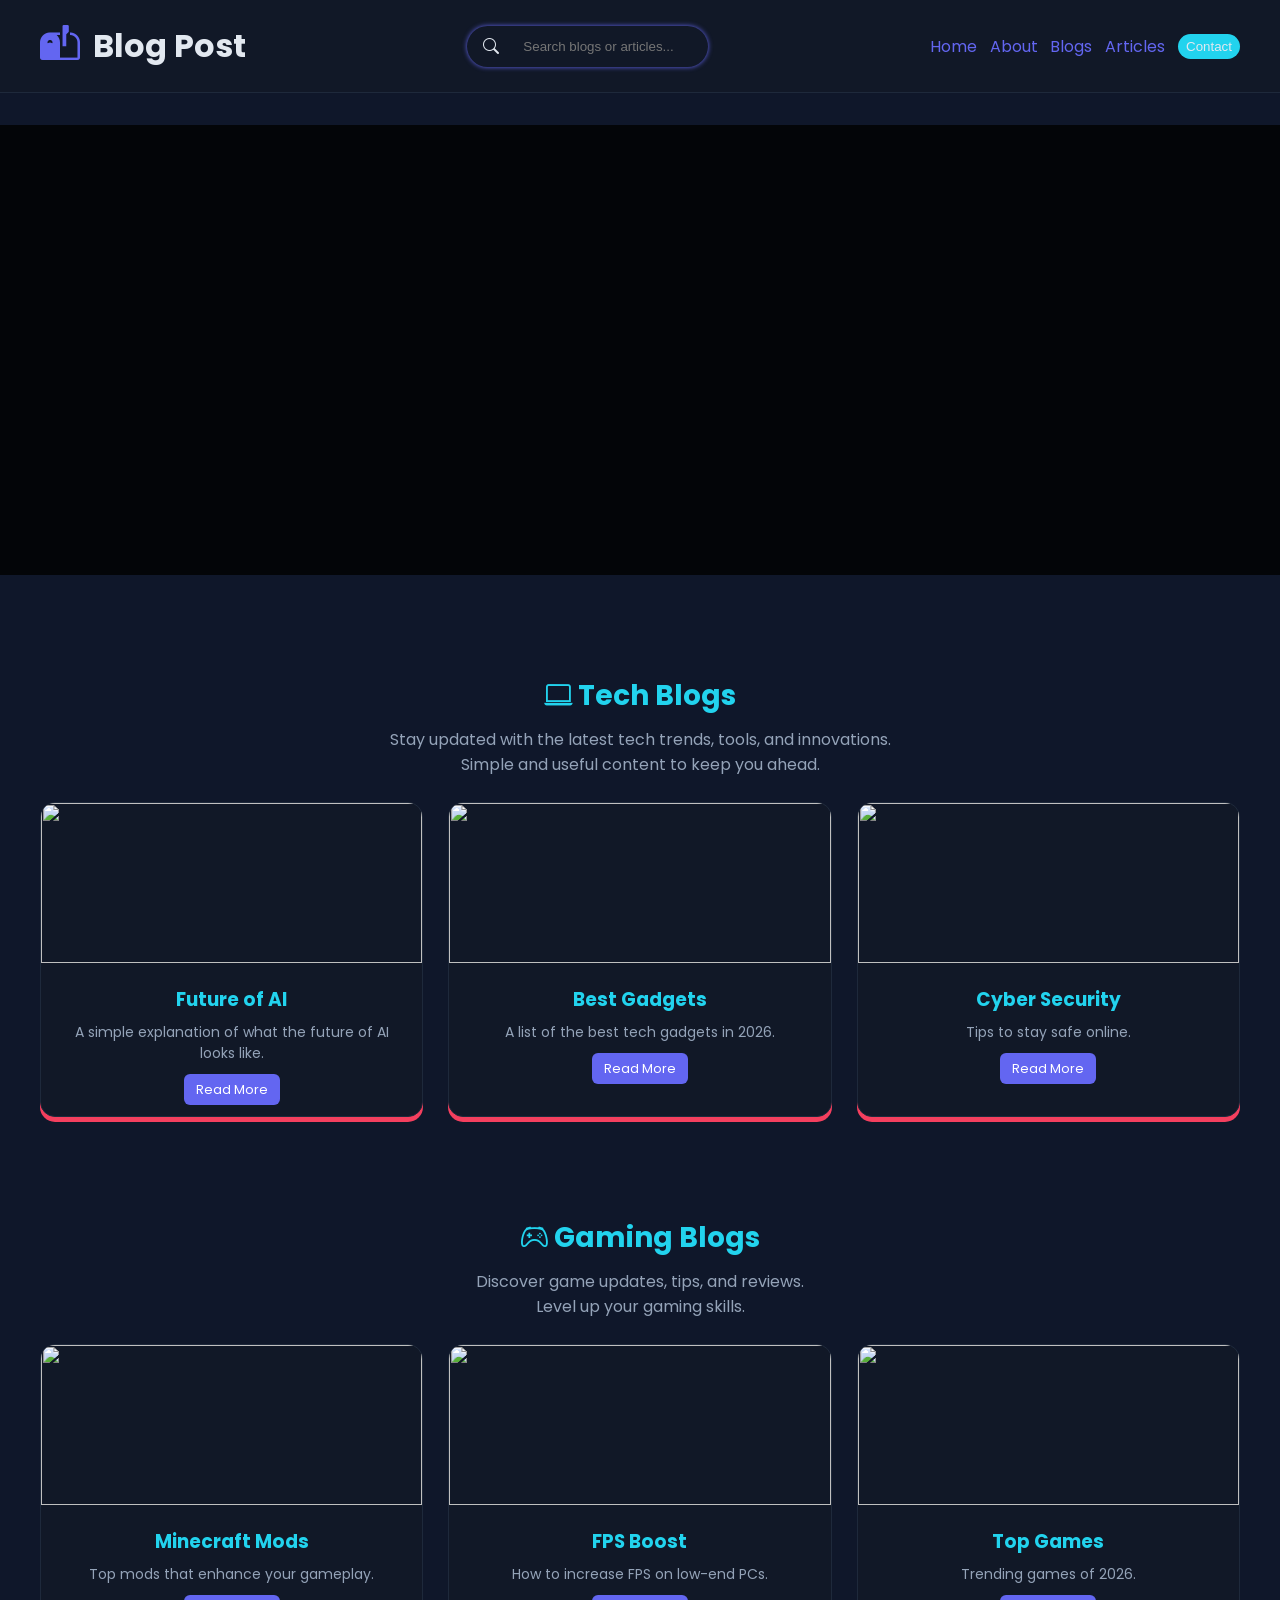
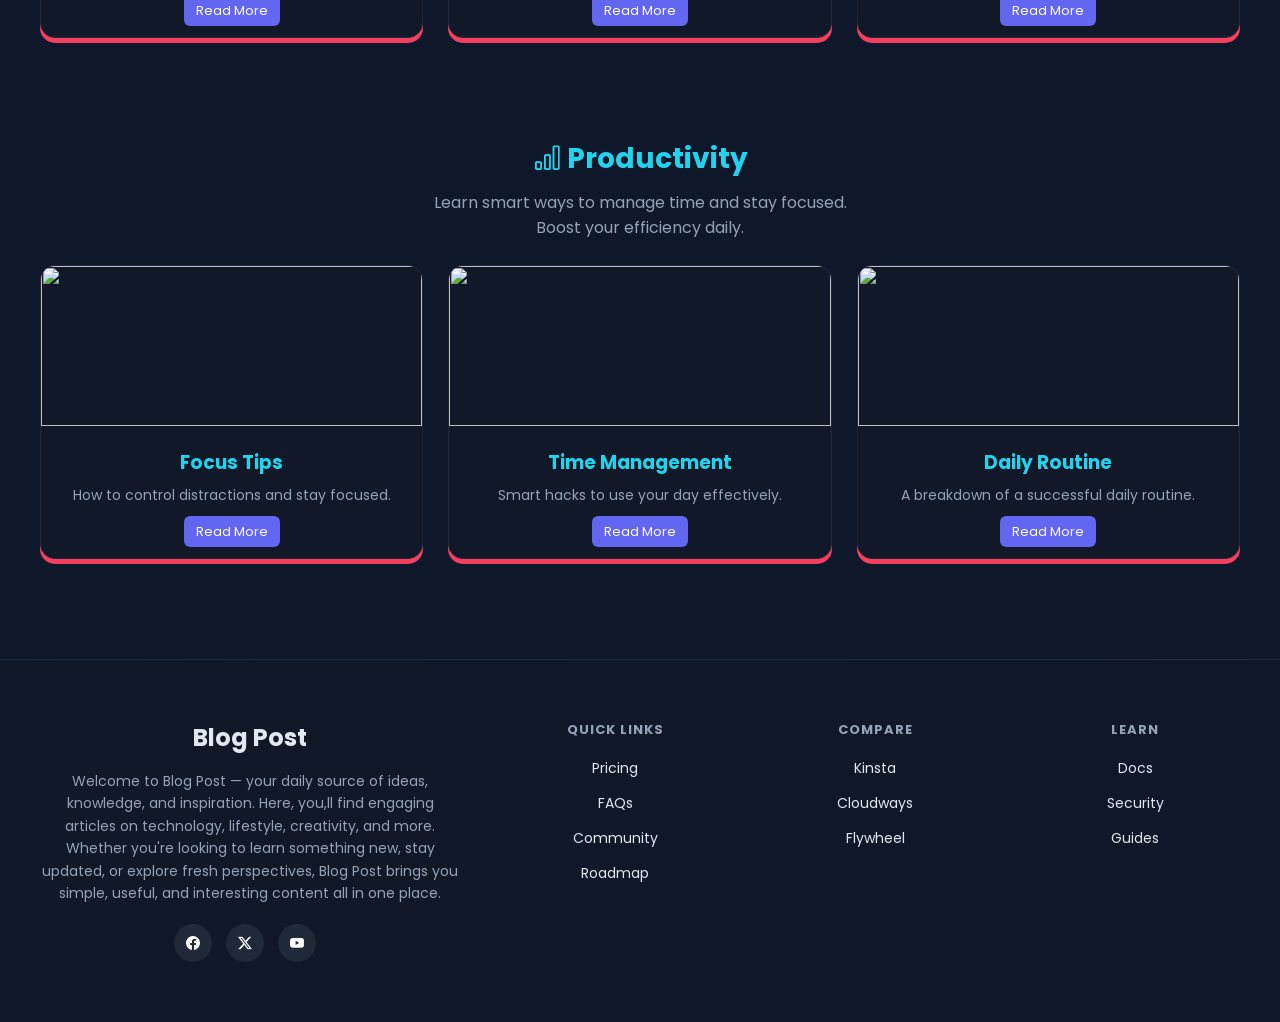
==== index.html @ 5d46d774 "new" ====
<!doctype html>
<html lang="en">
  <head>
    <meta charset="UTF-8" />
    <meta name="viewport" content="width=device-width, initial-scale=1.0" />
    <title>Blog Post</title>
    <link rel="stylesheet" href="./style.css" />
    <link
      rel="stylesheet"
      href="https://cdn.jsdelivr.net/npm/bootstrap-icons@1.13.1/font/bootstrap-icons.min.css"
    />
  </head>
  <body>
    <div id="loaderScreen">
      <div class="loader">
        <div class="line"></div>
        <div class="line"></div>
        <div class="line"></div>
      </div>
    </div>
    <div id="website-cont">
      <header>
        <div class="container">
          <div class="logo-cont">
            <i class="bi bi-mailbox2-flag"></i>
            <h1>Blog Post</h1>
          </div>
          <div class="search-cont">
            <i class="bi bi-search"></i>
            <input type="search" placeholder="Search blogs or articles..." />
          </div>
          <nav>
            <div class="menu">
              <a href="/">Home</a>
              <a href="./about.html">About</a>
              <a href="./blogs.html">Blogs</a>
              <a href="./articles.html">Articles</a>
              <button>Contact</button>
            </div>
          </nav>
        </div>
      </header>

      <main>
        <section>
          <div class="sec1hero"></div>
        </section>
        <section class="section">
          <div class="fix-container">
            <h2><i class="bi bi-laptop"></i> Tech Blogs</h2>
            <p>
              Stay updated with the latest tech trends, tools, and
              innovations.<br />Simple and useful content to keep you ahead.
            </p>

            <div class="cards">
              <div class="card">
                <img
                  src="https://encrypted-tbn0.gstatic.com/images?q=tbn:ANd9GcSE6tTkVDiZ5vSPyWxpnlzuYsgBKJhkMtqtZg&s"
                />
                <div class="card-content">
                  <h3>Future of AI</h3>
                  <p>
                    A simple explanation of what the future of AI looks like.
                  </p>
                  <a href="#" class="button">Read More</a>
                </div>
              </div>

              <div class="card">
                <img
                  src="https://fastly.picsum.photos/id/48/5000/3333.jpg?hmac=y3_1VDNbhii0vM_FN6wxMlvK27vFefflbUSH06z98so"
                />
                <div class="card-content">
                  <h3>Best Gadgets</h3>
                  <p>A list of the best tech gadgets in 2026.</p>
                  <a href="#" class="button">Read More</a>
                </div>
              </div>

              <div class="card">
                <img
                  src="https://blog.lipsumhub.com/wp-content/uploads/2025/03/lorem-ipsum-generator-for-cybersecurity-firms-lipsumhub.jpg"
                />
                <div class="card-content">
                  <h3>Cyber Security</h3>
                  <p>Tips to stay safe online.</p>
                  <a href="#" class="button">Read More</a>
                </div>
              </div>
            </div>
          </div>
        </section>

        <section class="section">
          <div class="fix-container">
            <h2><i class="bi bi-controller"></i> Gaming Blogs</h2>
            <p>
              Discover game updates, tips, and reviews.<br />Level up your
              gaming skills.
            </p>

            <div class="cards">
              <div class="card">
                <img
                  src="https://www.popsci.com/wp-content/uploads/2023/05/20/How-to-Install-Minecraft-Mods.jpg?quality=85"
                />
                <div class="card-content">
                  <h3>Minecraft Mods</h3>
                  <p>Top mods that enhance your gameplay.</p>
                  <a href="#" class="button">Read More</a>
                </div>
              </div>

              <div class="card">
                <img
                  src="https://i.ytimg.com/vi/XooBa59R2IU/hq720.jpg?sqp=-oaymwEhCK4FEIIDSFryq4qpAxMIARUAAAAAGAElAADIQj0AgKJD&rs=AOn4CLDEwv_z6AFcuEyyPPh0tdh-IuvSPA"
                />
                <div class="card-content">
                  <h3>FPS Boost</h3>
                  <p>How to increase FPS on low-end PCs.</p>
                  <a href="#" class="button">Read More</a>
                </div>
              </div>

              <div class="card">
                <img
                  src="https://encrypted-tbn0.gstatic.com/images?q=tbn:ANd9GcSrGosdt5DDXPxzUTLJ0FScETz17SMatEdwYg&s"
                />
                <div class="card-content">
                  <h3>Top Games</h3>
                  <p>Trending games of 2026.</p>
                  <a href="#" class="button">Read More</a>
                </div>
              </div>
            </div>
          </div>
        </section>

        <section class="section" id="productivity">
          <div class="fix-container">
            <h2><i class="bi bi-bar-chart"></i> Productivity</h2>
            <p>
              Learn smart ways to manage time and stay focused.<br />Boost your
              efficiency daily.
            </p>

            <div class="cards">
              <div class="card">
                <img
                  src="https://www.meritstore.in/wp-content/uploads/2017/12/The-importance-of-focus-for-Academiuc-Success.png"
                />
                <div class="card-content">
                  <h3>Focus Tips</h3>
                  <p>How to control distractions and stay focused.</p>
                  <a href="#" class="button">Read More</a>
                </div>
              </div>

              <div class="card">
                <img
                  src="https://cdn.pixabay.com/photo/2018/02/16/02/03/pocket-watch-3156771_640.jpg"
                />
                <div class="card-content">
                  <h3>Time Management</h3>
                  <p>Smart hacks to use your day effectively.</p>
                  <a href="#" class="button">Read More</a>
                </div>
              </div>

              <div class="card">
                <img
                  src="https://www.shutterstock.com/image-photo/daily-routine-concept-alarm-clock-600nw-2663236435.jpg"
                />
                <div class="card-content">
                  <h3>Daily Routine</h3>
                  <p>A breakdown of a successful daily routine.</p>
                  <a href="#" class="button">Read More</a>
                </div>
              </div>
            </div>
          </div>
        </section>
      </main>

      <footer class="footer">
        <div class="footer-container">
          <div class="footer-content">
            <h2>Blog Post</h2>
            <p>
              Welcome to Blog Post — your daily source of ideas, knowledge, and
              inspiration. Here, you,ll find engaging articles on technology,
              lifestyle, creativity, and more. Whether you're looking to learn
              something new, stay updated, or explore fresh perspectives, Blog
              Post brings you simple, useful, and interesting content all in one
              place.
            </p>
            <div class="socials">
              <a href="#"><i class="bi bi-facebook"></i></a> <a href="#"><i class="bi bi-twitter-x"></i></a> <a href="#"><i class="bi bi-youtube"></i></a>
            </div>
          </div>
          <div class="footer-content">
            <h3>QUICK LINKS</h3>
            <ul>
              <li><a href="#">Pricing</a></li>
              <li><a href="#">FAQs</a></li>
              <li><a href="#">Community</a></li>
              <li><a href="#">Roadmap</a></li>
            </ul>
          </div>
          <div class="footer-content">
            <h3>COMPARE</h3>
            <ul>
              <li><a href="#">Kinsta</a></li>
              <li><a href="#">Cloudways</a></li>
              <li><a href="#">Flywheel</a></li>
            </ul>
          </div>
          <div class="footer-content">
            <h3>LEARN</h3>
            <ul>
              <li><a href="#">Docs</a></li>
              <li><a href="#">Security</a></li>
              <li><a href="#">Guides</a></li>
            </ul>
          </div>
        </div>
      </footer>
    </div>
  </body>
</html>
---- style.css ----
/* ----Font----- */
@import url("https://fonts.googleapis.com/css2?family=Poppins:ital,wght@0,100;0,200;0,300;0,400;0,500;0,600;0,700;0,800;0,900;1,100;1,200;1,300;1,400;1,500;1,600;1,700;1,800;1,900&display=swap");

/* -------Universal Reset */
:root {
  --bg-color: #0f172a;
  --text-color: #e2e8f0;
  --primary-color: #6366f1;
  --secondary-color: #22d3ee;
  --accent-color: #f43f5e;
  --border-color: #1e293b;
  --card-bg: #111827;
}

* {
  margin: 0;
  padding: 0;
  box-sizing: border-box;
}

/* LOADER SCREEN */
#loaderScreen {
  position: fixed;
  inset: 0;
  background: #020617;
  display: flex;
  justify-content: center;
  align-items: center;
  z-index: 9999;
  animation: hideLoader 2.5s forwards;
}

/* Fade out animation */
@keyframes hideLoader {
  0% {
    opacity: 1;
  }
  80% {
    opacity: 1;
  }
  100% {
    opacity: 0;
    display: none;
  }
}

.loader {
  position: relative;
  width: 120px;
  height: 120px;
}

.line {
  position: absolute;
  width: 100%;
  height: 100%;
  border-radius: 50%;
  border-top: 3px solid transparent;
  border-right: 3px solid #00e5ff;
  border-left: 3px solid #1e3a8a;
  border-bottom: 3px solid transparent;
}

.line:nth-child(1) {
  animation: spin 1s linear infinite;
}
.line:nth-child(2) {
  width: 90px;
  height: 90px;
  top: 15px;
  left: 15px;
  animation: spinReverse 1.3s linear infinite;
}
.line:nth-child(3) {
  width: 60px;
  height: 60px;
  top: 30px;
  left: 30px;
  animation: spin 0.8s linear infinite;
}

@keyframes spin {
  from {
    transform: rotate(0deg);
  }
  to {
    transform: rotate(360deg);
  }
}
@keyframes spinReverse {
  from {
    transform: rotate(360deg);
  }
  to {
    transform: rotate(0deg);
  }
}

/* Web container pe lagega*/
#website-cont {
  opacity: 0;
  animation: showContent 2.5s forwards;
  animation-delay: 2s;
  text-align: center;
}

@keyframes showContent {
  to {
    opacity: 1;
  }
}

body {
  background-color: var(--bg-color);
  color: var(--text-color);
  font-family: "Poppins", sans-serif;
}

header {
  background-color: var(--card-bg);
  border-bottom: 1px solid var(--border-color);
  padding: 1rem;
  margin: 0 0 2rem 0;
  position: sticky;
  top: 0;
  z-index: 1000;
}

.container {
  display: flex;
  justify-content: space-between;
  align-items: center;
  max-width: 1200px;
  margin: auto;
}

.logo-cont {
  display: flex;
  align-items: center;
  gap: 0.8rem;
}

.logo-cont i {
  font-size: 2.5rem;
  color: var(--primary-color);
}

/* ab search bar teri baari */
.search-cont {
  box-shadow: 0px 0px 5px var(--primary-color);
  transition: 0.4s ease;
  padding: 0.5rem 1rem;
  border-radius: 3rem;
  display: flex;
  gap: 1.5rem;
}
.search-cont:hover {
  box-shadow: 0px 0px 10px var(--secondary-color);
}
.search-cont input {
  background-color: transparent;
  border: none;
  outline: none;
  color: var(--text-color);
}

/* ab menu ki baari */

.menu {
  display: flex;
  gap: 0.8rem;
}

.menu > a {
  color: var(--primary-color);
  text-decoration: none;
  position: relative;
  transition: 0.4s ease;
}

.menu a:hover {
  color: var(--secondary-color);
}

.menu > a::after {
  content: "";
  position: absolute;
  height: 1px;
  width: 0;
  left: 0;
  bottom: 0;
  background-color: var(--secondary-color);
  transition: 0.4s ease;
}

.menu a:hover::after {
  width: 100%;
}

/* ab button teri baari   */

.menu button {
  background-color: var(--secondary-color);
  color: var(--text-color);
  border: none;
  padding: 0.3rem 0.5rem;
  border-radius: 0.8rem;
  cursor: pointer;
  position: relative;
  z-index: 0;
  overflow: hidden;
}
.menu button::after {
  content: "";
  position: absolute;
  bottom: -50px;
  left: 7px;
  height: 3rem;
  width: 3rem;
  border-radius: 50%;
  background-color: var(--primary-color);
  transition: 0.6s ease;
  z-index: -1;
}

.menu button:hover::after {
  bottom: 0;
  scale: 1.5;
}

/* main content */

section {
  margin-bottom: 100px;
}

.fix-container {
  max-width: 1200px;
  margin: auto;
}

.sec1hero {
  background-image: url(https://img.freepik.com/free-photo/aerial-view-man-using-computer-laptop-wooden-table_53876-20657.jpg?t=st=1775135732~exp=1775139332~hmac=ec1c4f31c1728f0264b109e9383aa602da0d5a05322b565dc5c4bf10930332c1&w=2000);
  width: 100%;
  height: 50vh;
  background-size: cover;
  background-position: center;
  position: relative;
}

.sec1hero::after {
  content: "";
  background-color: black;
  opacity: 0.8;
  height: 100%;
  width: 100%;
  position: absolute;
  left: 0;
}

.section {
  padding: 0 2rem;
}

.section h2 {
  font-size: 28px;
  color: var(--secondary-color);
  margin-bottom: 10px;
}

.section p {
  color: #94a3b8;
  margin-bottom: 25px;
}

.cards {
  display: grid;
  grid-template-columns: repeat(3, 1fr);
  gap: 25px;
}

.card {
  background: var(--card-bg);
  border: 1px solid var(--border-color);
  border-radius: 15px;
  overflow: hidden;
  transition: 0.3s;
  box-shadow: 0 5px var(--accent-color);
}

.card:hover {
  transform: translateY(-10px);
  border-color: var(--primary-color);
  box-shadow: 0 0 20px rgba(99, 102, 241, 0.3);
}

.card img {
  width: 100%;
  height: 160px;
}

.card-content {
  padding: 15px;
}

.card h3 {
  color: var(--secondary-color);
  margin-bottom: 8px;
}

.card p {
  font-size: 14px;
  color: #94a3b8;
  margin-bottom: 12px;
}

.button {
  padding: 6px 12px;
  background: var(--primary-color);
  color: white;
  border-radius: 6px;
  text-decoration: none;
  font-size: 13px;
  transition: 0.3s;
}

.button:hover {
  background: var(--accent-color);
}

.footer {
  margin-top: 80px;
  padding: 60px 40px;
  background: linear-gradient(90deg, #111827, #0f172a);
  border-top: 1px solid var(--border-color);
}

.footer-container {
  max-width: 1200px;
  margin: auto;
  display: grid;
  grid-template-columns: 2fr 1fr 1fr 1fr;
  gap: 50px;
}

.footer-content h2 {
  margin-bottom: 15px;
}

.footer-content p {
  color: #94a3b8;
  font-size: 14px;
  line-height: 1.6;
  margin-bottom: 20px;
}

.footer-content h3 {
  font-size: 13px;
  letter-spacing: 1px;
  color: #94a3b8;
  margin-bottom: 15px;
}

.footer-content ul {
  list-style: none;
}

.footer-content ul li {
  margin-bottom: 10px;
}

.footer-content ul li a {
  text-decoration: none;
  color: var(--text-color);
  font-size: 14px;
  transition: 0.3s;
}

.footer-content ul li a:hover {
  color: var(--accent-color);
}

.socials a {
  display: inline-flex;
  justify-content: center;
  align-items: center;
  width: 38px;
  height: 38px;
  margin-right: 10px;
  border-radius: 50%;
  background: #1f2937;
  color: white;
  text-decoration: none;
  font-size: 14px;
  transition: 0.3s;
}

.socials a:hover {
  background: var(--accent-color);
  transform: translateY(-4px);
}
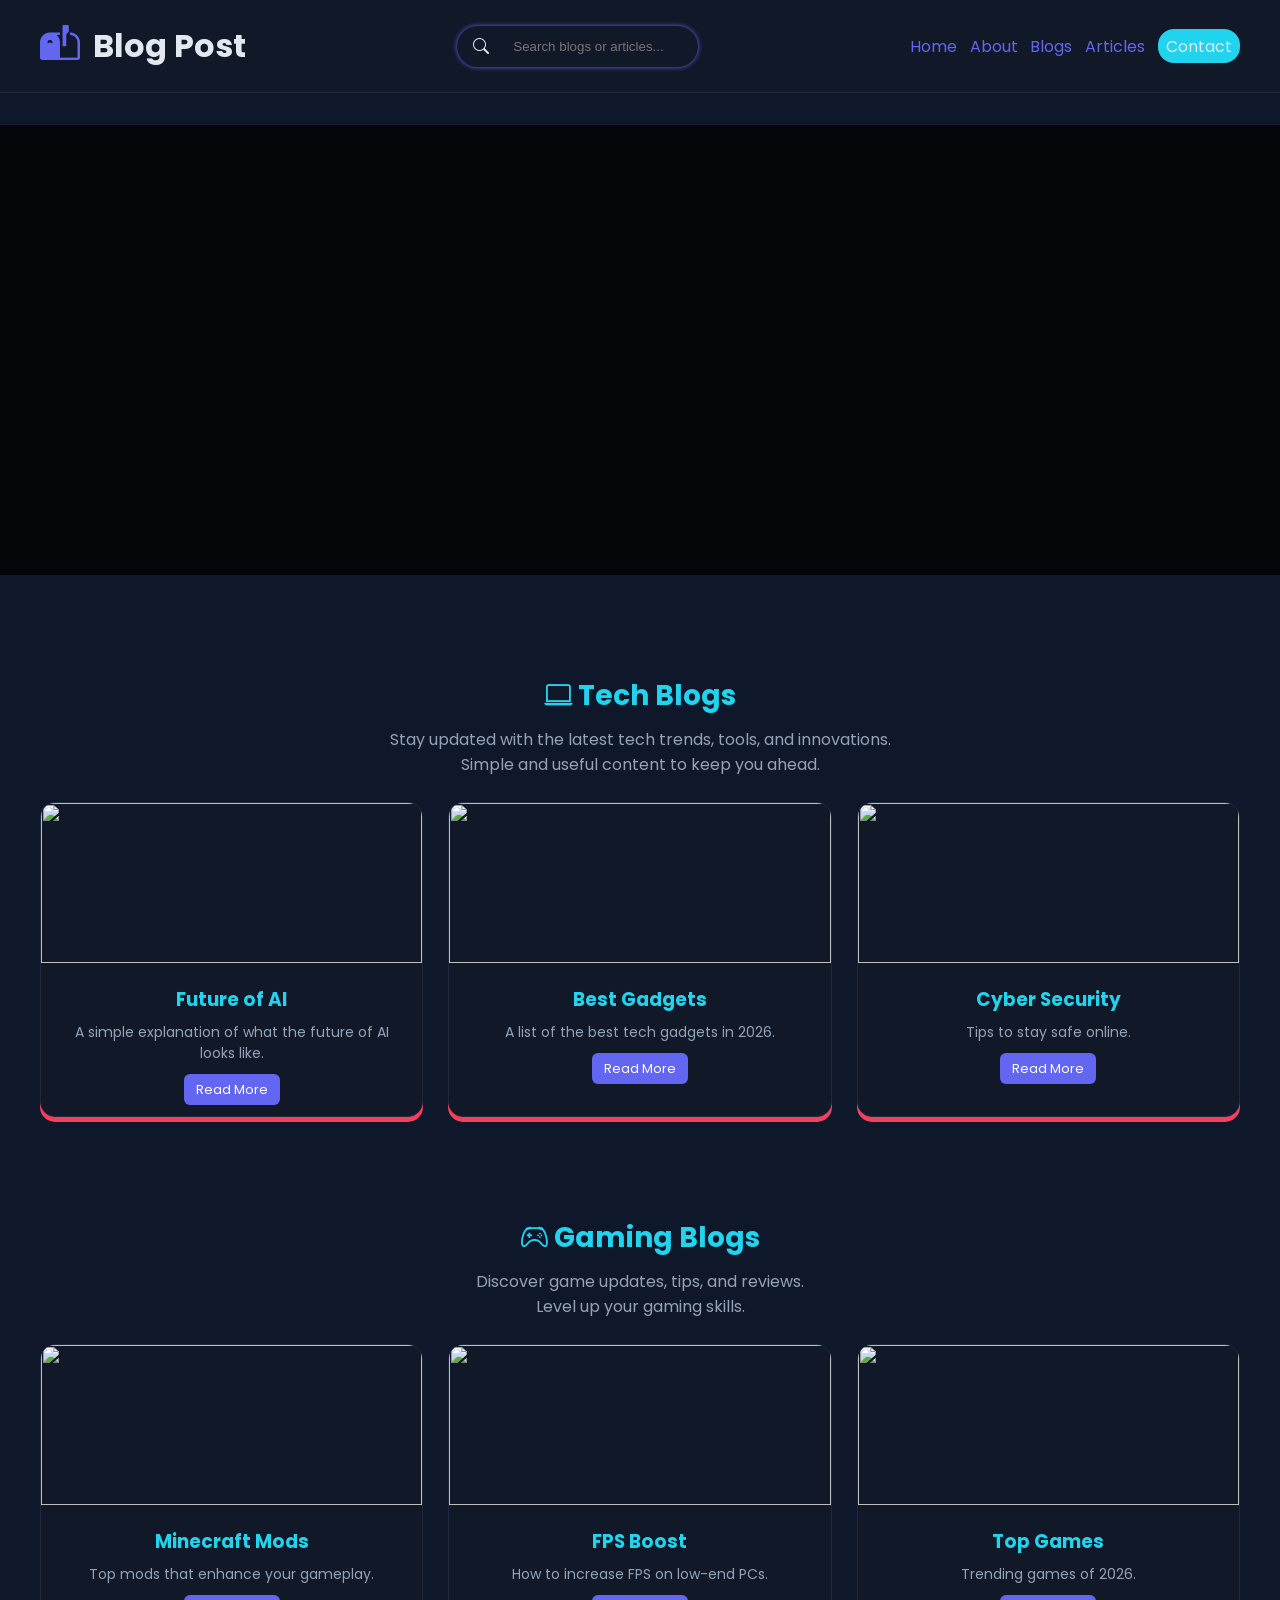
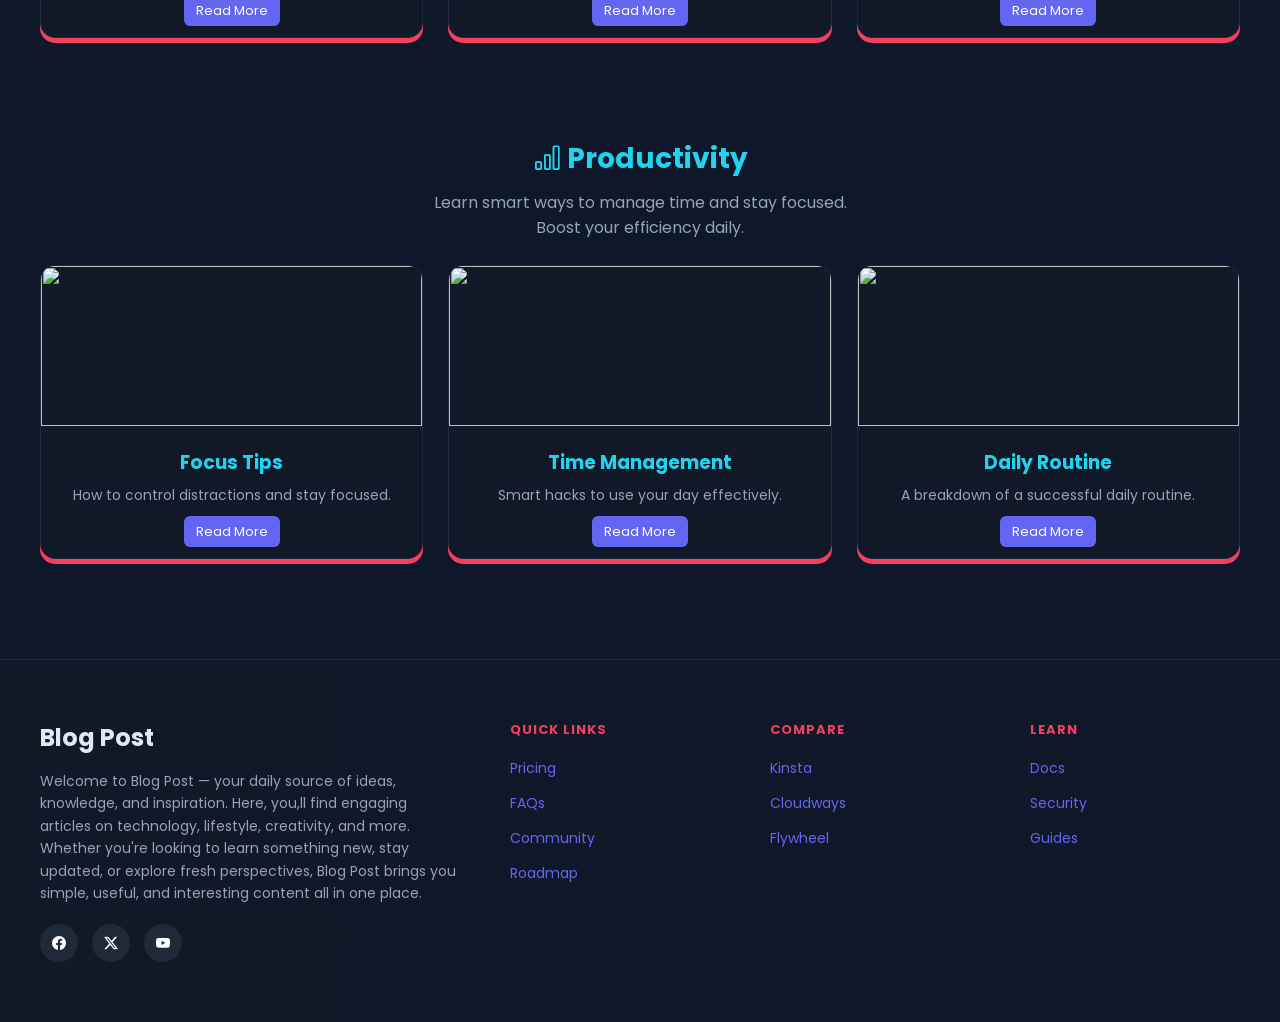
==== commit 4a7040aa: "fixes done" ====
--- a/index.html
+++ b/index.html
@@ -1,4 +1,4 @@
-<!doctype html>
+<!DOCTYPE html>
 <html lang="en">
   <head>
     <meta charset="UTF-8" />
@@ -35,7 +35,7 @@
               <a href="./about.html">About</a>
               <a href="./blogs.html">Blogs</a>
               <a href="./articles.html">Articles</a>
-              <button>Contact</button>
+              <a href="./contact.html" id="contact">Contact</a>
             </div>
           </nav>
         </div>
--- a/style.css
+++ b/style.css
@@ -1,7 +1,19 @@
 /* ----Font----- */
 @import url("https://fonts.googleapis.com/css2?family=Poppins:ital,wght@0,100;0,200;0,300;0,400;0,500;0,600;0,700;0,800;0,900;1,100;1,200;1,300;1,400;1,500;1,600;1,700;1,800;1,900&display=swap");
 
-/* -------Universal Reset */
+/* ----theme---- */
+
+/* 
+--bg-color → pura background
+--text-color → normal text
+--primary-color → main actions (buttons, links)
+--secondary-color → highlights / hover / info
+--accent-color → attention / alerts / CTA
+--border-color → borders / dividers
+--card-bg → cards / containers
+
+*/
+
 :root {
   --bg-color: #0f172a;
   --text-color: #e2e8f0;
@@ -12,17 +24,31 @@
   --card-bg: #111827;
 }
 
+/* -------Universal Reset------- */
 * {
   margin: 0;
   padding: 0;
   box-sizing: border-box;
 }
 
+
+/* Default Styling */
+
+a {
+  text-decoration: none;
+  color: var(--primary-color);
+  transition: 0.4s ease;
+}
+
+a:hover {
+  color: var(--secondary-color);
+}
+
 /* LOADER SCREEN */
 #loaderScreen {
   position: fixed;
   inset: 0;
-  background: #020617;
+  background: var(--bg-color);
   display: flex;
   justify-content: center;
   align-items: center;
@@ -56,8 +82,8 @@
   height: 100%;
   border-radius: 50%;
   border-top: 3px solid transparent;
-  border-right: 3px solid #00e5ff;
-  border-left: 3px solid #1e3a8a;
+  border-right: 3px solid var(--primary-color);
+  border-left: 3px solid var(--secondary-color);
   border-bottom: 3px solid transparent;
 }
 
@@ -168,14 +194,13 @@
 
 .menu {
   display: flex;
+  align-items: center;
   gap: 0.8rem;
 }
 
 .menu > a {
   color: var(--primary-color);
-  text-decoration: none;
   position: relative;
-  transition: 0.4s ease;
 }
 
 .menu a:hover {
@@ -199,31 +224,31 @@
 
 /* ab button teri baari   */
 
-.menu button {
+#contact {
   background-color: var(--secondary-color);
   color: var(--text-color);
   border: none;
   padding: 0.3rem 0.5rem;
-  border-radius: 0.8rem;
+  border-radius: 1rem;
   cursor: pointer;
   position: relative;
   z-index: 0;
   overflow: hidden;
 }
-.menu button::after {
+#contact::after {
   content: "";
   position: absolute;
-  bottom: -50px;
-  left: 7px;
-  height: 3rem;
-  width: 3rem;
+  bottom: -65px;
+  left: 9px;
+  height: 4rem;
+  width: 4rem;
   border-radius: 50%;
   background-color: var(--primary-color);
   transition: 0.6s ease;
   z-index: -1;
 }
 
-.menu button:hover::after {
+#contact:hover::after {
   bottom: 0;
   scale: 1.5;
 }
@@ -321,11 +346,11 @@
   border-radius: 6px;
   text-decoration: none;
   font-size: 13px;
-  transition: 0.3s;
 }
 
 .button:hover {
   background: var(--accent-color);
+  color: var(--text-color);
 }
 
 .footer {
@@ -333,6 +358,7 @@
   padding: 60px 40px;
   background: linear-gradient(90deg, #111827, #0f172a);
   border-top: 1px solid var(--border-color);
+  text-align: left;
 }
 
 .footer-container {
@@ -357,7 +383,7 @@
 .footer-content h3 {
   font-size: 13px;
   letter-spacing: 1px;
-  color: #94a3b8;
+  color: var(--accent-color);
   margin-bottom: 15px;
 }
 
@@ -370,14 +396,12 @@
 }
 
 .footer-content ul li a {
-  text-decoration: none;
-  color: var(--text-color);
+  color: var(--primary-color);
   font-size: 14px;
-  transition: 0.3s;
 }
 
 .footer-content ul li a:hover {
-  color: var(--accent-color);
+  color: var(--secondary-color);
 }
 
 .socials a {
@@ -392,10 +416,15 @@
   color: white;
   text-decoration: none;
   font-size: 14px;
-  transition: 0.3s;
 }
 
 .socials a:hover {
   background: var(--accent-color);
   transform: translateY(-4px);
 }
+
+
+
+/*============================
+ ============contact=========
+   =========================== */
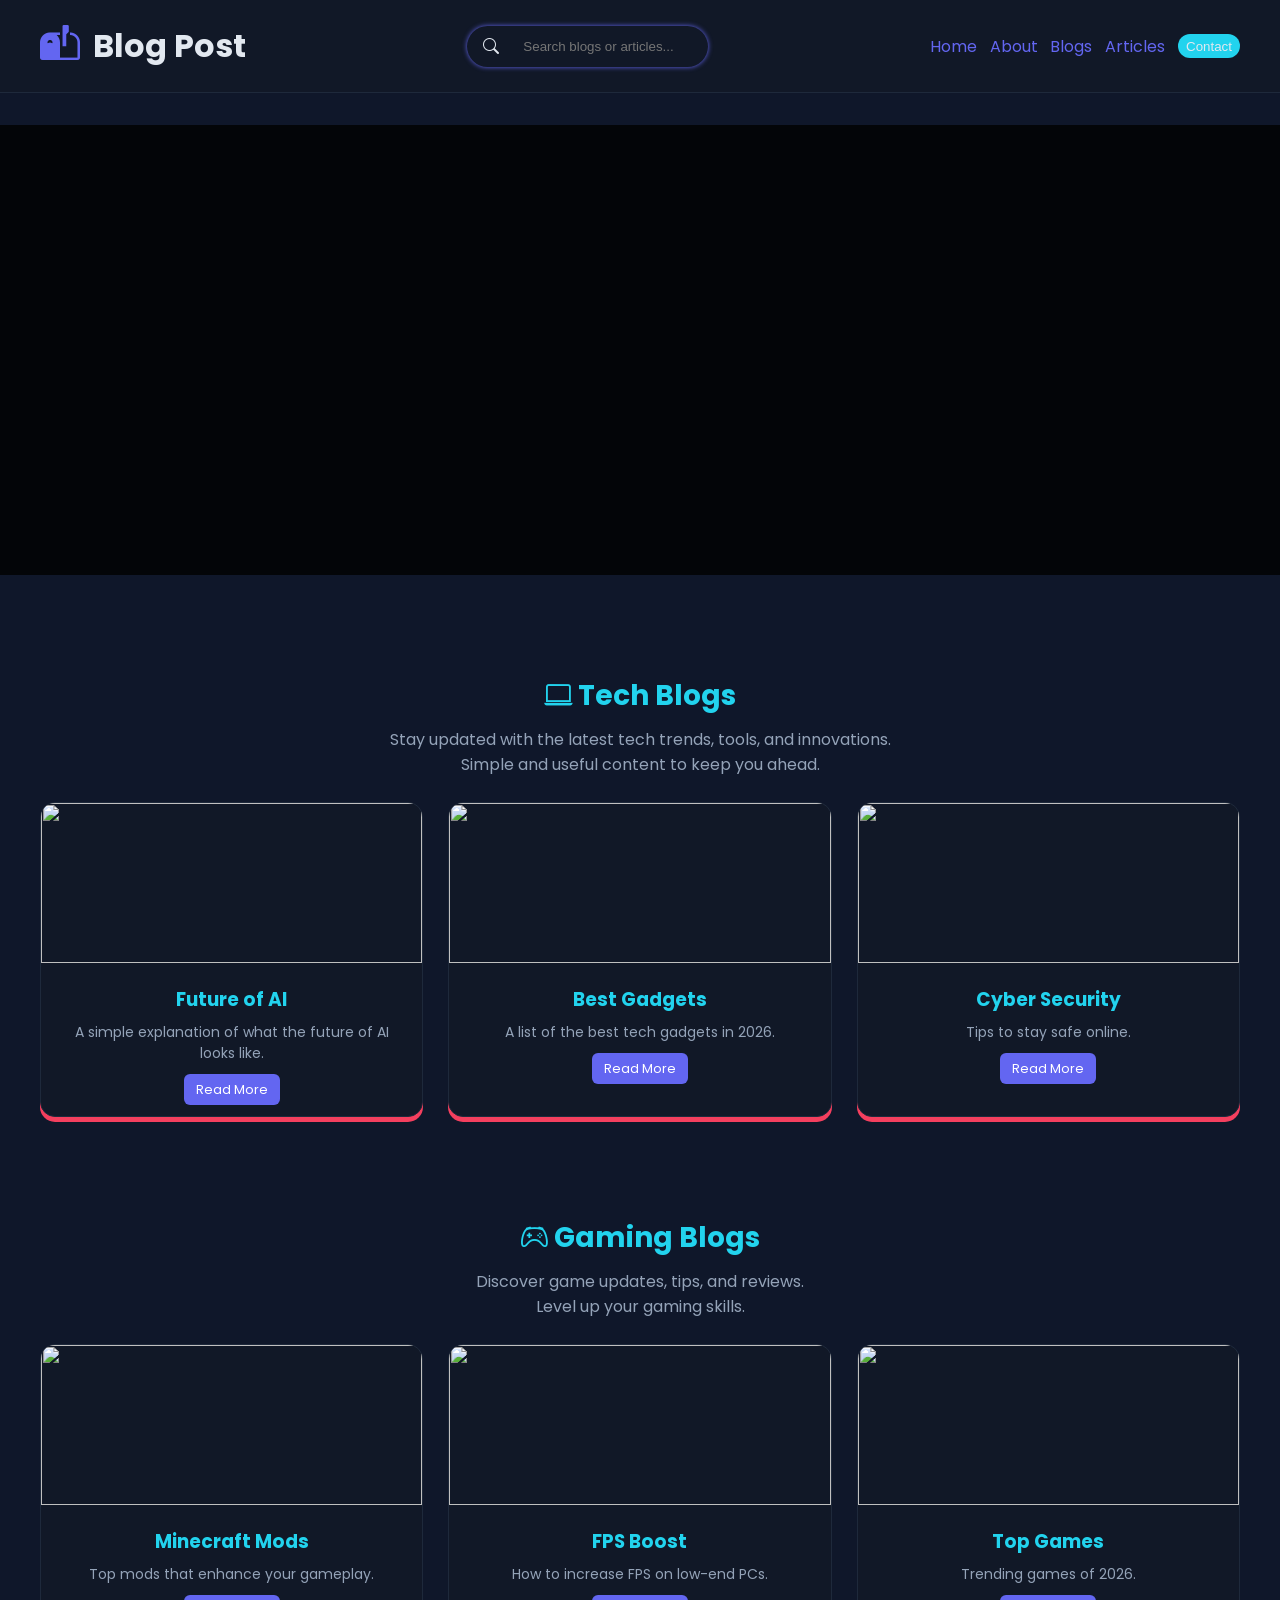
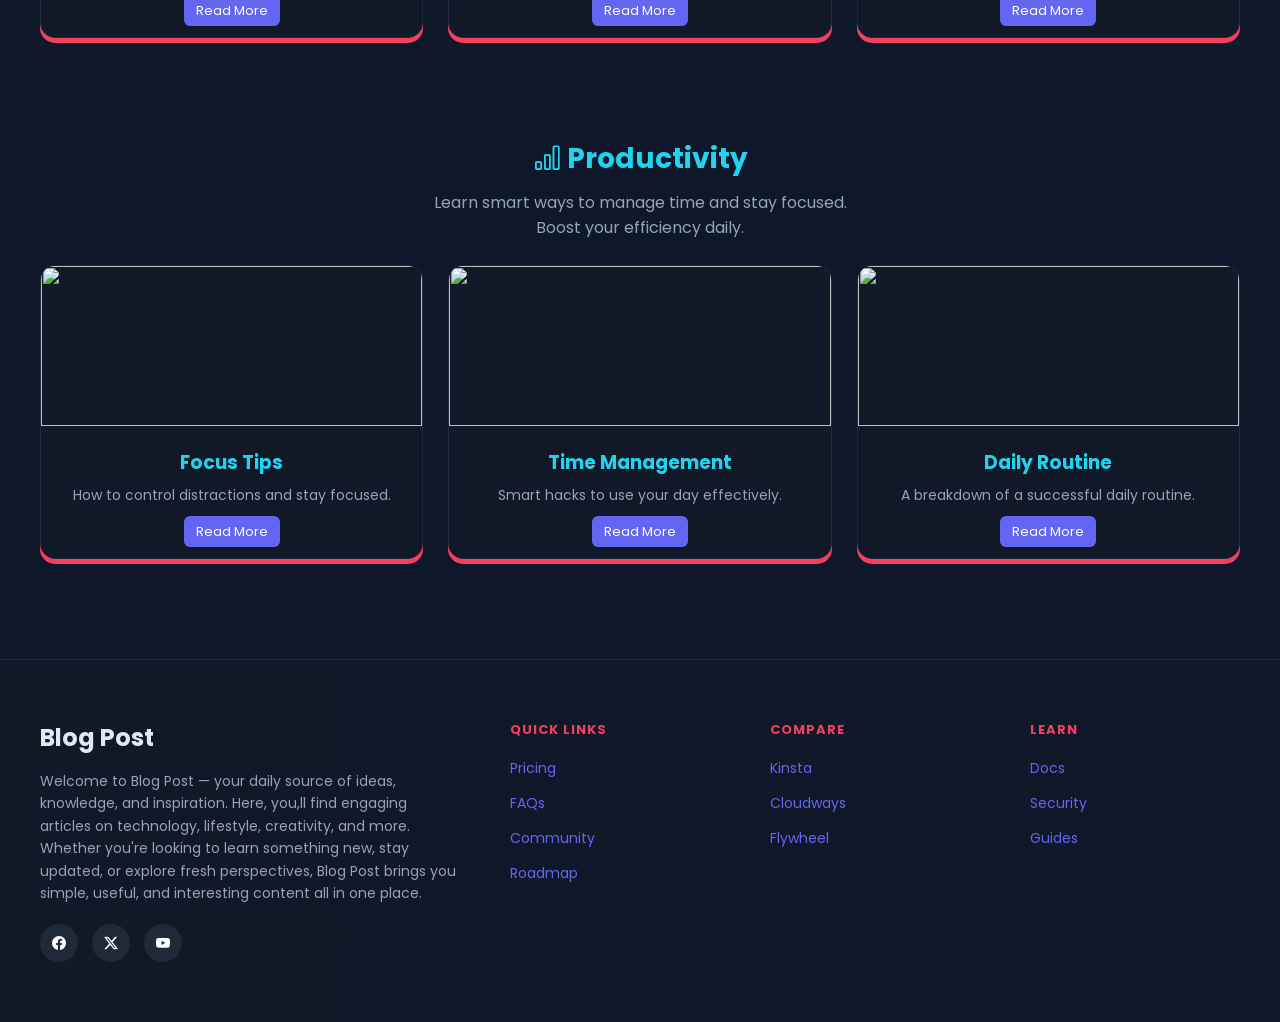
==== commit 67744235: "button done" ====
--- a/index.html
+++ b/index.html
@@ -35,7 +35,7 @@
               <a href="./about.html">About</a>
               <a href="./blogs.html">Blogs</a>
               <a href="./articles.html">Articles</a>
-              <a href="./contact.html" id="contact">Contact</a>
+              <button onclick="Contact('contact')">Contact</button>
             </div>
           </nav>
         </div>
@@ -227,5 +227,12 @@
         </div>
       </footer>
     </div>
+
+    <script>
+      function Contact(id) {
+        window.location.href = `contact.html?id=${encodeURIComponent(id)}`
+
+      };
+    </script>
   </body>
 </html>
--- a/style.css
+++ b/style.css
@@ -127,7 +127,6 @@
   opacity: 0;
   animation: showContent 2.5s forwards;
   animation-delay: 2s;
-  text-align: center;
 }
 
 @keyframes showContent {
@@ -224,36 +223,41 @@
 
 /* ab button teri baari   */
 
-#contact {
+.menu button {
   background-color: var(--secondary-color);
   color: var(--text-color);
   border: none;
   padding: 0.3rem 0.5rem;
-  border-radius: 1rem;
+  border-radius: 0.8rem;
   cursor: pointer;
   position: relative;
   z-index: 0;
   overflow: hidden;
 }
-#contact::after {
+
+.menu button::after {
   content: "";
   position: absolute;
-  bottom: -65px;
-  left: 9px;
-  height: 4rem;
-  width: 4rem;
+  bottom: -50px;
+  left: 7px;
+  height: 3rem;
+  width: 3rem;
   border-radius: 50%;
   background-color: var(--primary-color);
   transition: 0.6s ease;
   z-index: -1;
 }
 
-#contact:hover::after {
+.menu button:hover::after {
   bottom: 0;
   scale: 1.5;
 }
 
 /* main content */
+
+main {
+  text-align: center;
+}
 
 section {
   margin-bottom: 100px;
@@ -358,7 +362,6 @@
   padding: 60px 40px;
   background: linear-gradient(90deg, #111827, #0f172a);
   border-top: 1px solid var(--border-color);
-  text-align: left;
 }
 
 .footer-container {
@@ -426,5 +429,65 @@
 
 
 /*============================
- ============contact=========
-   =========================== */+  ============contact=========
+  ============================ */
+
+#contact-section {
+  display: flex;
+  justify-content: center;
+  align-items: center;
+}
+
+form {
+  background-color: var(--card-bg);
+  border: 1px solid var(--secondary-color);
+  padding: 1rem;
+  border-radius: 1rem;
+  width: 60%;
+}
+
+.input-group {
+  margin-bottom: 2rem;
+}
+
+.input-group input,
+.input-group textarea {
+  width: 100%;
+  padding: 10px;
+  font-size: 1.1rem;
+  color: #fff;
+  background: transparent;
+  border: none;
+  border-bottom: 2px solid #333;
+  outline: none;
+  transition: 0.3s;
+  resize: none;
+}
+
+
+.input-group input:focus,
+.input-group textarea:focus {
+  border-bottom-color: var(--accent-color);
+}
+
+.submit-btn {
+    width: 100%;
+    padding: 16px 35px;
+    font-size: 1rem;
+    font-weight: 700;
+    color: var(--bg-color);
+    background: var(--secondary-color);
+    border: none;
+    border-radius: 12px;
+    cursor: pointer;
+    transition: all 0.4s ease;
+    text-transform: uppercase;
+    letter-spacing: 1px;
+}
+
+.submit-btn:hover {
+    background: var(--accent-color);
+    gap: 12px;
+    box-shadow: 0 10px 25px rgba(56, 189, 248, 0.3);
+    transform: translateY(-3px);
+}
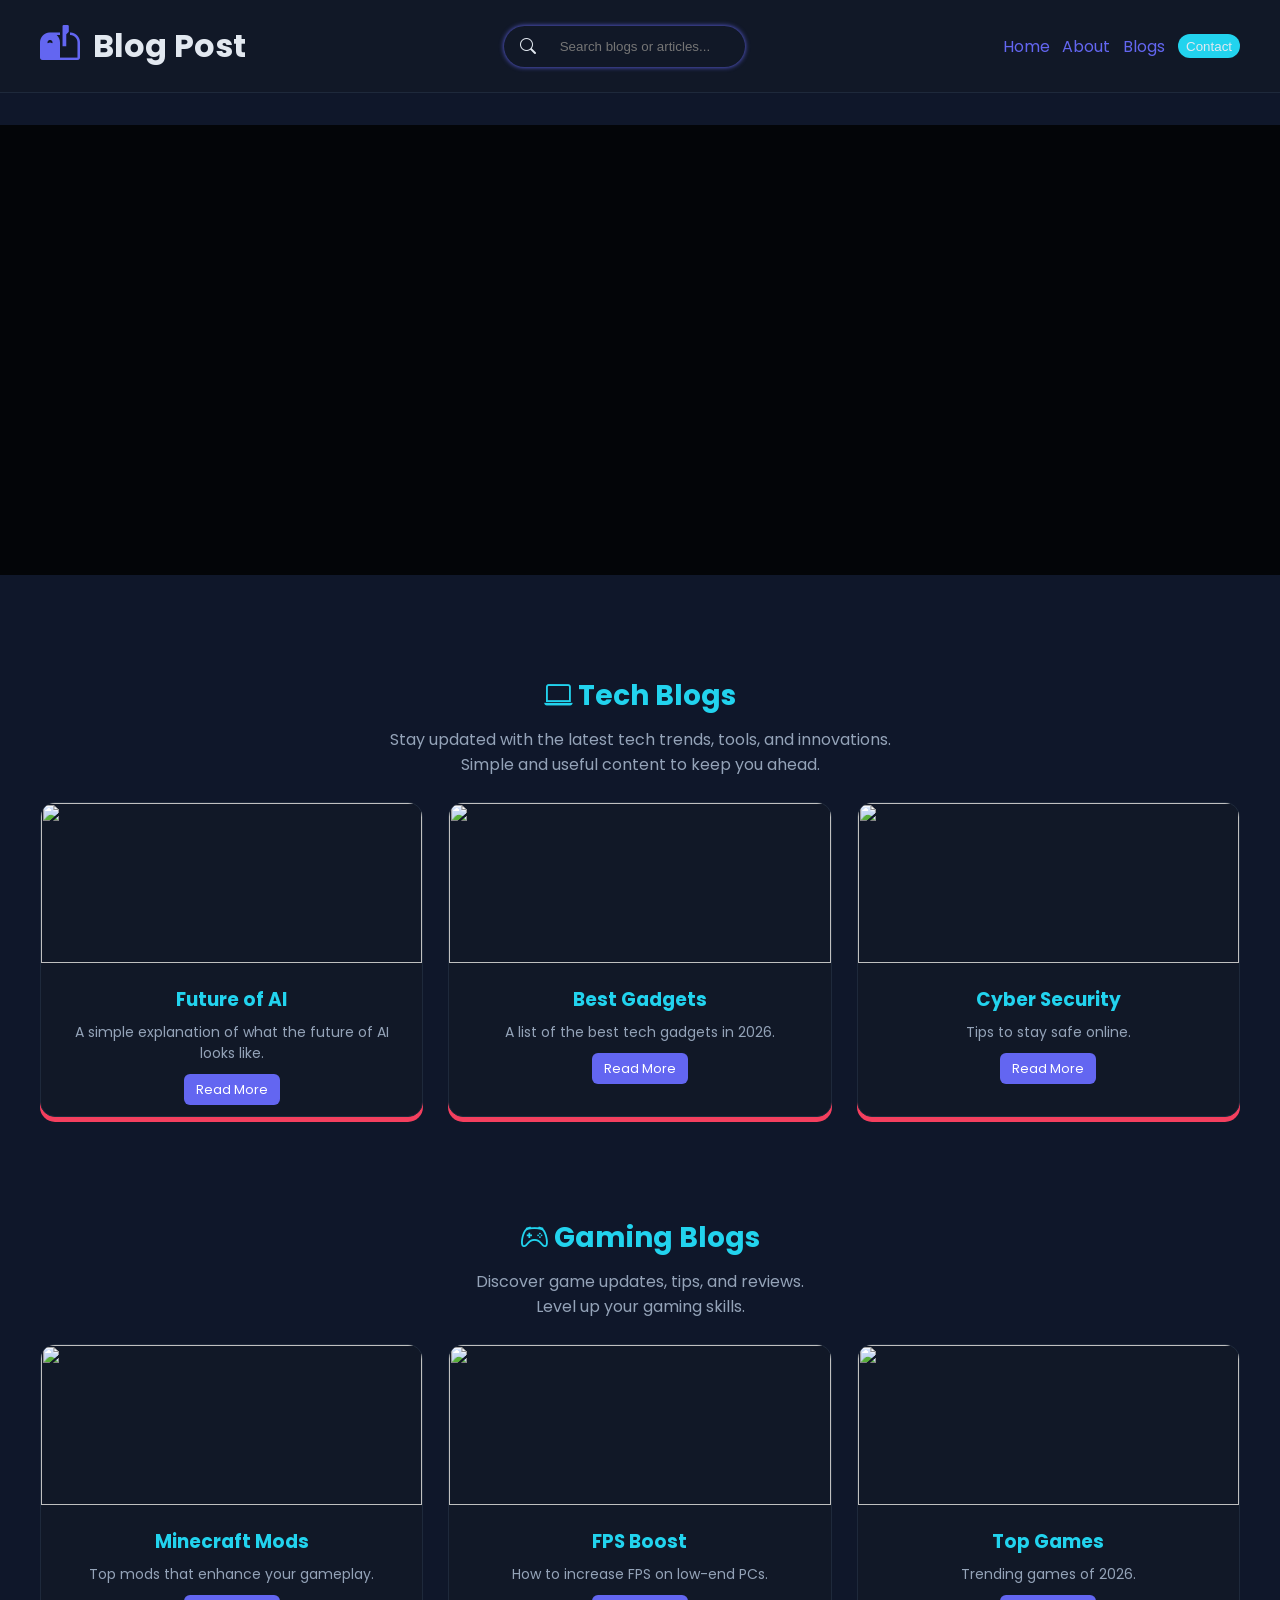
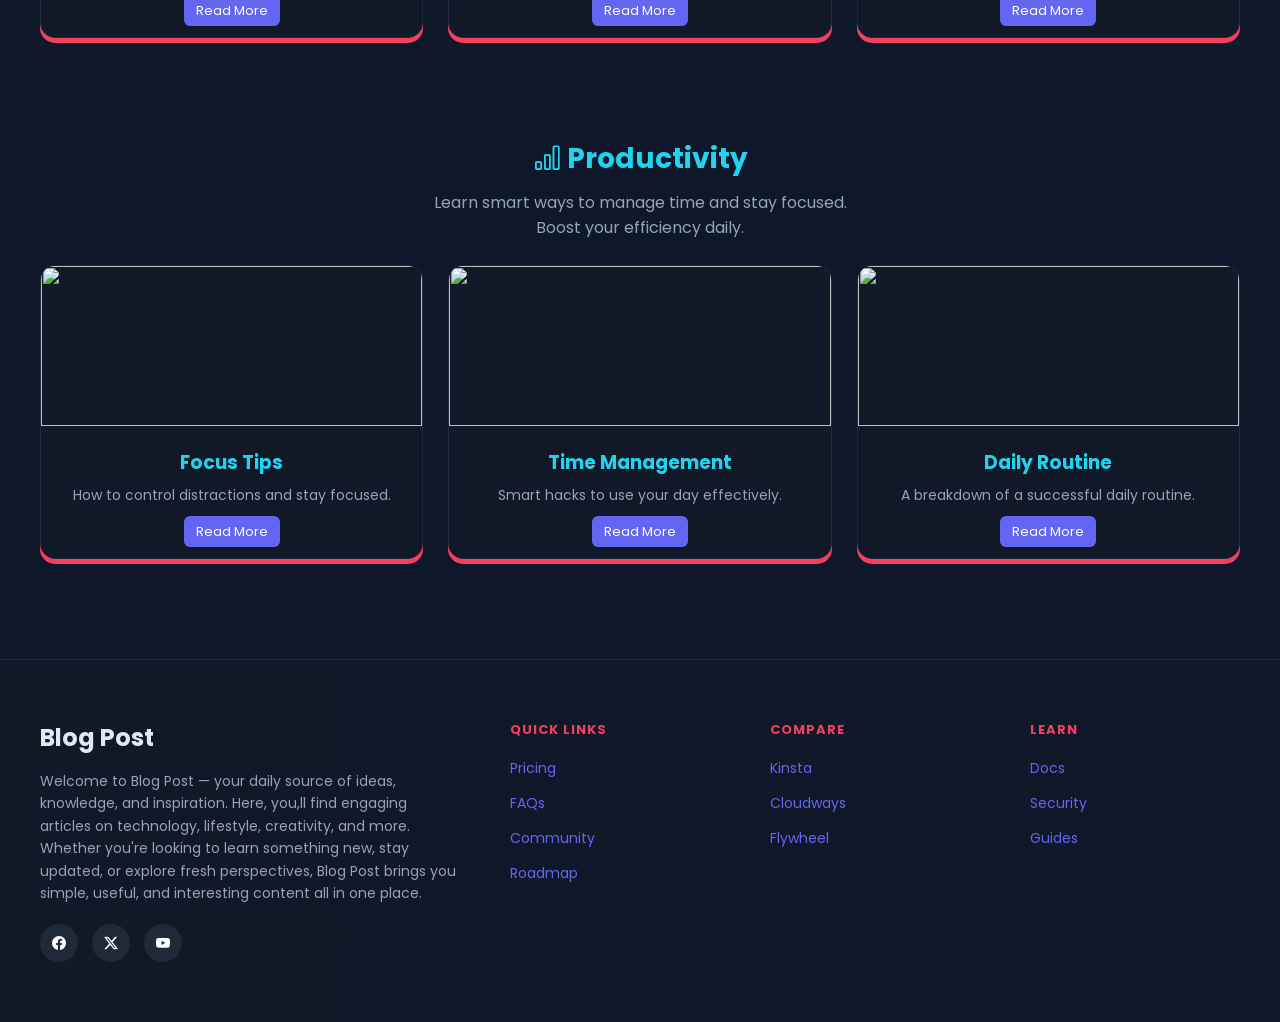
==== commit 4b2b98f5: "done" ====
--- a/index.html
+++ b/index.html
@@ -34,7 +34,6 @@
               <a href="/">Home</a>
               <a href="./about.html">About</a>
               <a href="./blogs.html">Blogs</a>
-              <a href="./articles.html">Articles</a>
               <button onclick="Contact('contact')">Contact</button>
             </div>
           </nav>
--- a/style.css
+++ b/style.css
@@ -257,6 +257,7 @@
 
 main {
   text-align: center;
+  margin-bottom: 100px;
 }
 
 section {
@@ -358,7 +359,6 @@
 }
 
 .footer {
-  margin-top: 80px;
   padding: 60px 40px;
   background: linear-gradient(90deg, #111827, #0f172a);
   border-top: 1px solid var(--border-color);
@@ -424,6 +424,10 @@
 .socials a:hover {
   background: var(--accent-color);
   transform: translateY(-4px);
+}
+
+.socials a:hover i {
+  color: var(--bg-color);
 }
 
 
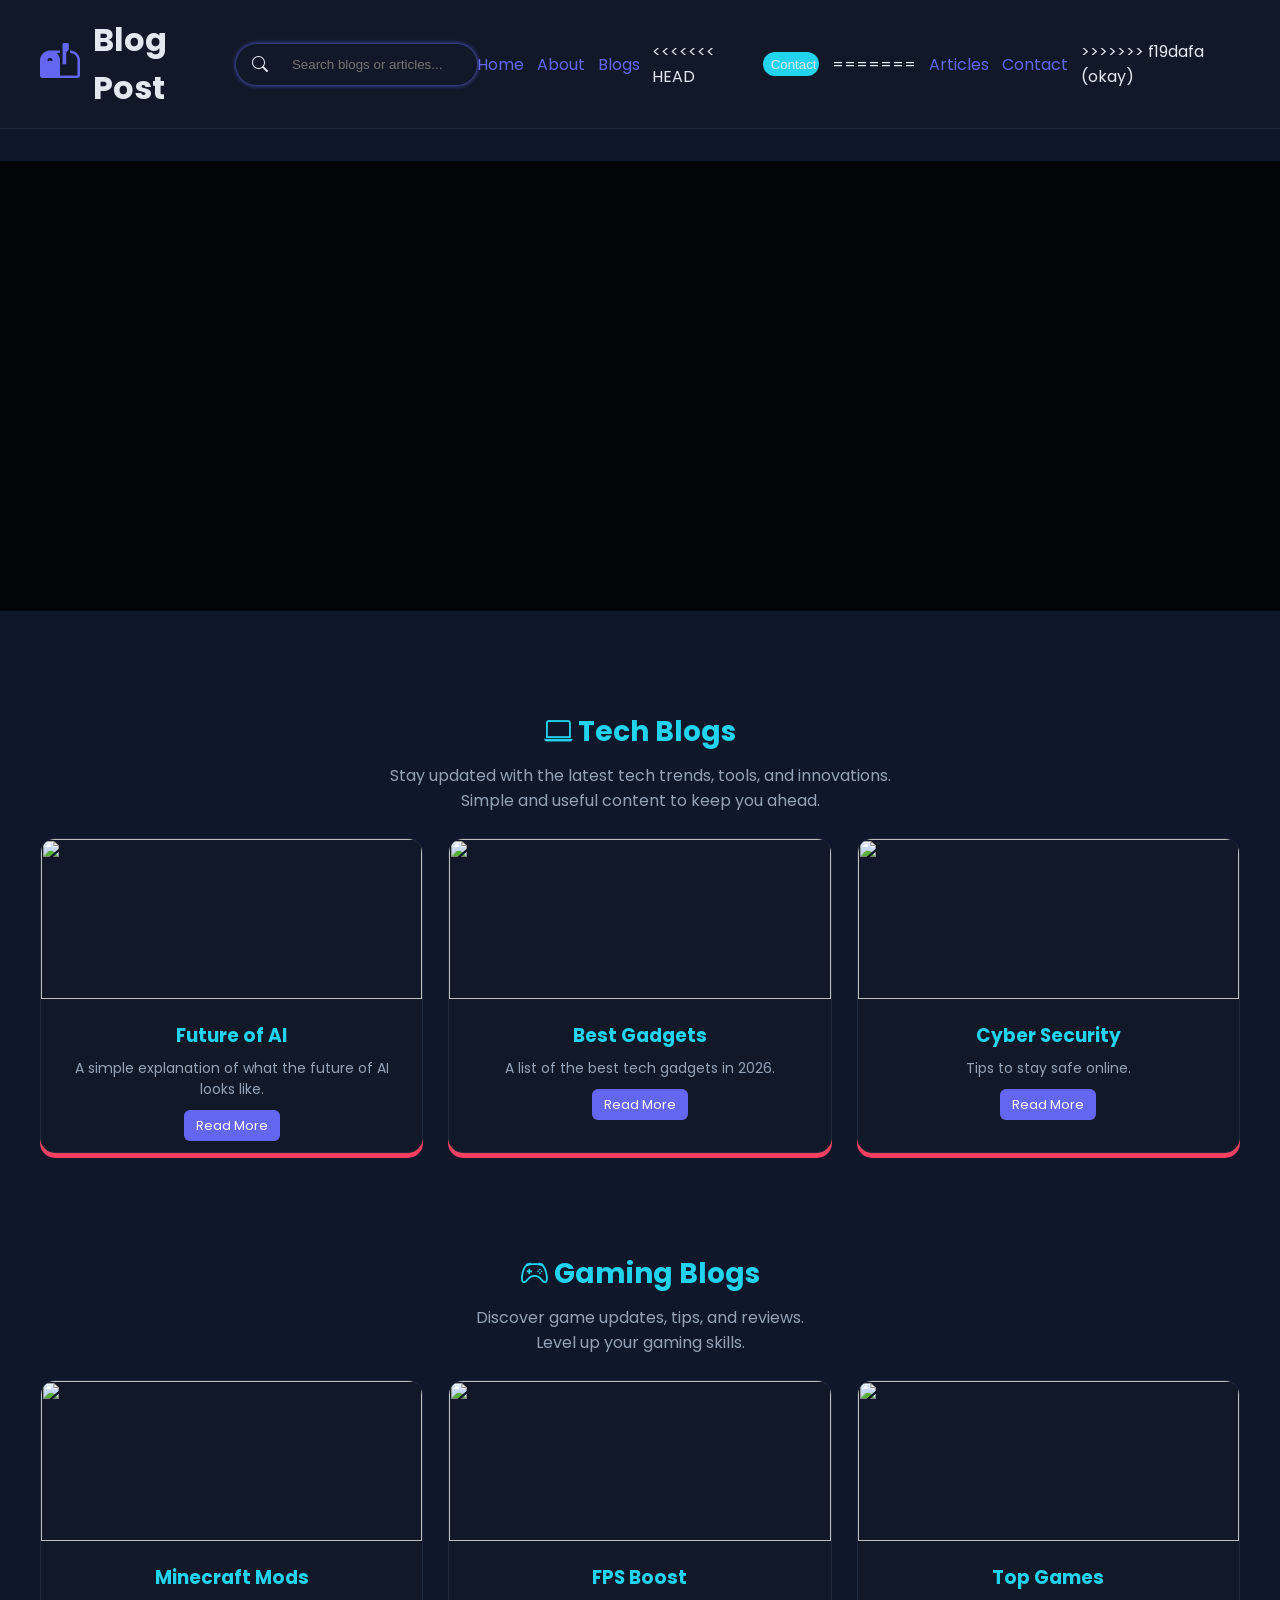
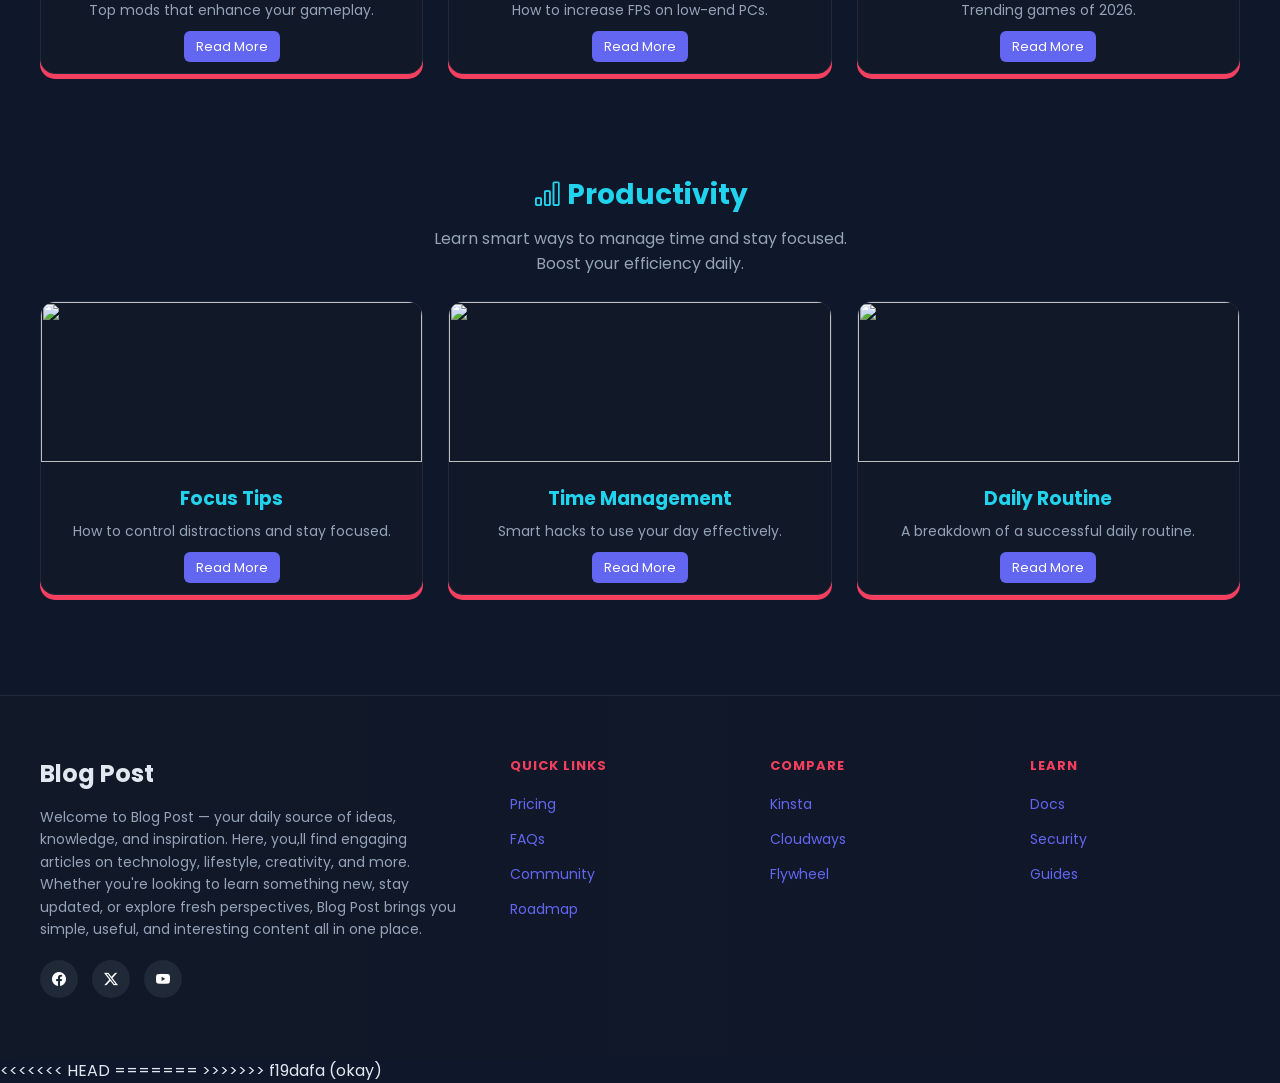
==== commit 85bde031: "okay" ====
--- a/index.html
+++ b/index.html
@@ -34,7 +34,12 @@
               <a href="/">Home</a>
               <a href="./about.html">About</a>
               <a href="./blogs.html">Blogs</a>
+<<<<<<< HEAD
               <button onclick="Contact('contact')">Contact</button>
+=======
+              <a href="./articles.html">Articles</a>
+              <a href="./contact.html" id="contact">Contact</a>
+>>>>>>> f19dafa (okay)
             </div>
           </nav>
         </div>
@@ -226,6 +231,7 @@
         </div>
       </footer>
     </div>
+<<<<<<< HEAD
 
     <script>
       function Contact(id) {
@@ -233,5 +239,7 @@
 
       };
     </script>
+=======
+>>>>>>> f19dafa (okay)
   </body>
 </html>
--- a/style.css
+++ b/style.css
@@ -351,6 +351,12 @@
   border-radius: 6px;
   text-decoration: none;
   font-size: 13px;
+<<<<<<< HEAD
+=======
+  border: none;
+  transition: 0.6s ease;
+  cursor: pointer;
+>>>>>>> f19dafa (okay)
 }
 
 .button:hover {
@@ -448,6 +454,7 @@
   padding: 1rem;
   border-radius: 1rem;
   width: 60%;
+  box-shadow: 0px 0px 20px var(--primary-color);
 }
 
 .input-group {
@@ -494,4 +501,57 @@
     gap: 12px;
     box-shadow: 0 10px 25px rgba(56, 189, 248, 0.3);
     transform: translateY(-3px);
+}
+
+
+/*============================
+  ============About=========
+  ============================ */
+
+ .about {
+  max-width: 1100px;
+  margin: 40px auto;
+  padding: 0 20px;
+}
+
+/* Intro */
+.intro {
+  text-align: center;
+  margin-bottom: 40px;
+}
+
+.intro h1 {
+  margin-bottom: 10px;
+}
+
+/* Rows */
+.row {
+  display: flex;
+  align-items: center;
+  gap: 30px;
+  margin: 50px 0;
+}
+
+.text, .img {
+  width: 50%;
+}
+
+.text h2 {
+  margin-bottom: 10px;
+}
+
+.text p {
+  color: #555;
+  line-height: 1.6;
+}
+
+.img img {
+  width: 100%;
+  border-radius: 10px;
+}
+
+/* Closing */
+.closing {
+  text-align: center;
+  margin-top: 50px;
 }
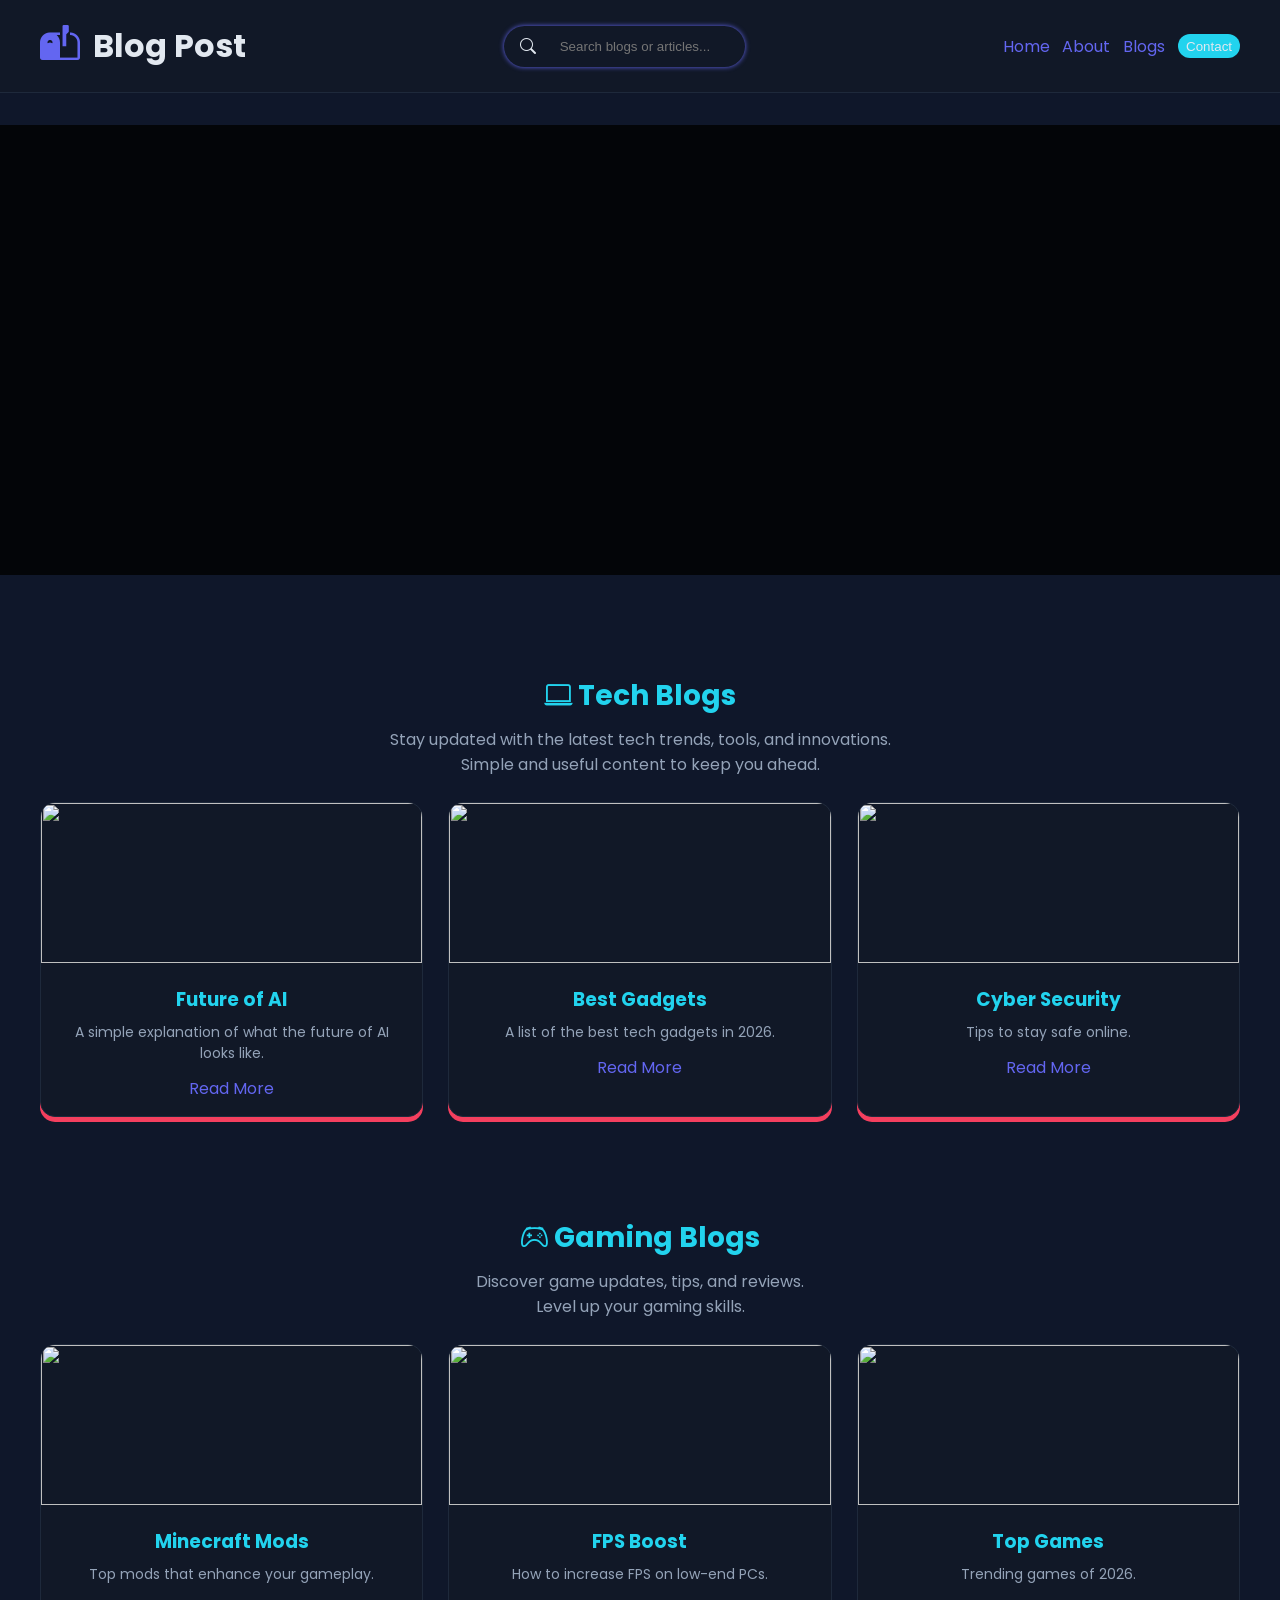
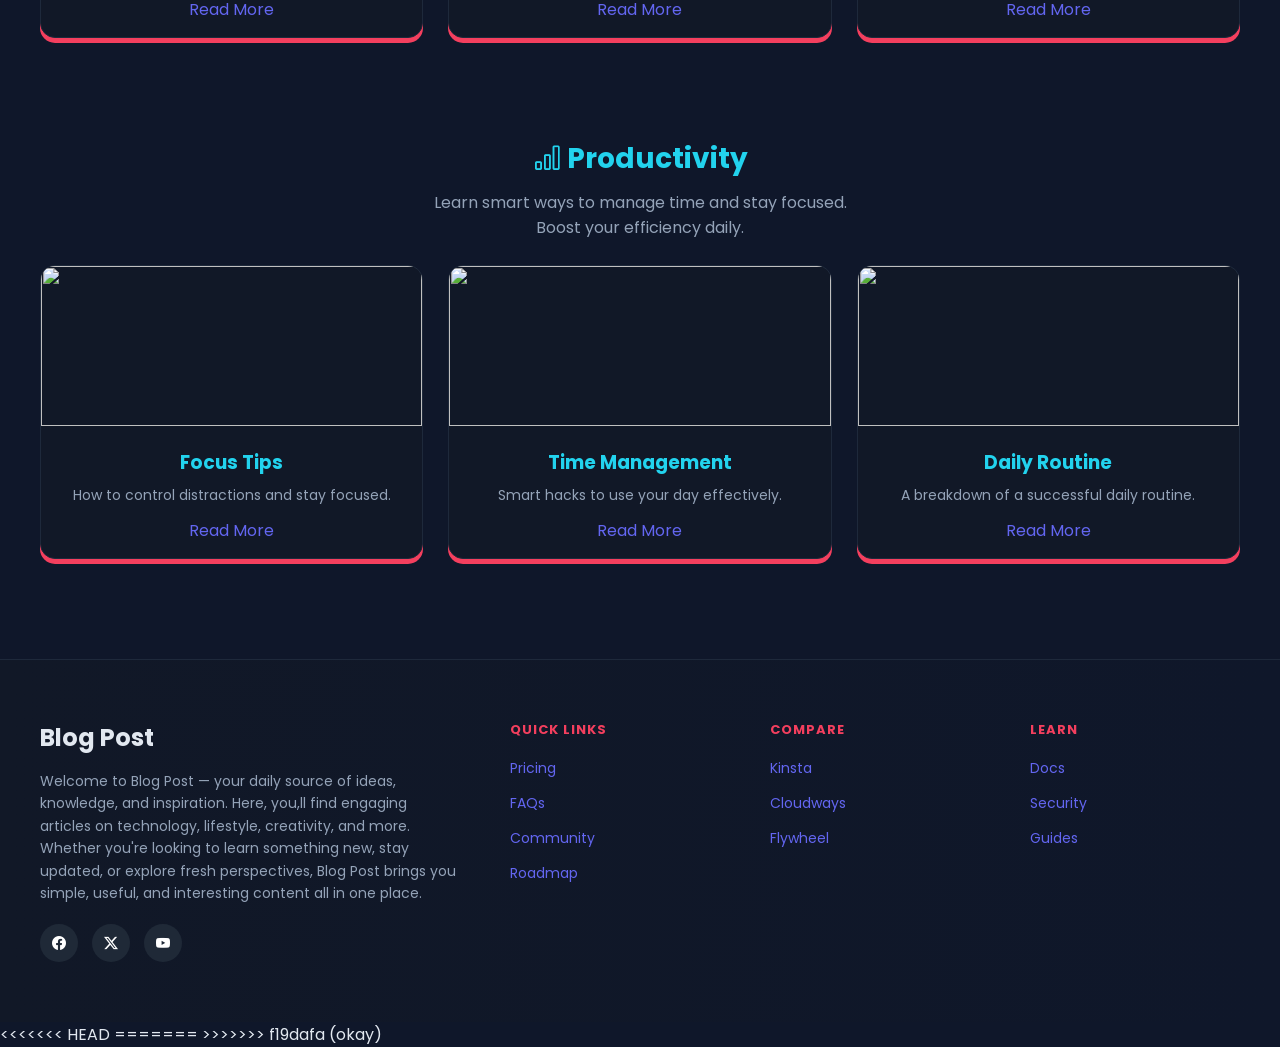
==== commit 7498b35f: "okay" ====
--- a/index.html
+++ b/index.html
@@ -34,12 +34,7 @@
               <a href="/">Home</a>
               <a href="./about.html">About</a>
               <a href="./blogs.html">Blogs</a>
-<<<<<<< HEAD
               <button onclick="Contact('contact')">Contact</button>
-=======
-              <a href="./articles.html">Articles</a>
-              <a href="./contact.html" id="contact">Contact</a>
->>>>>>> f19dafa (okay)
             </div>
           </nav>
         </div>
--- a/style.css
+++ b/style.css
@@ -344,24 +344,34 @@
   margin-bottom: 12px;
 }
 
-.button {
-  padding: 6px 12px;
-  background: var(--primary-color);
-  color: white;
-  border-radius: 6px;
-  text-decoration: none;
-  font-size: 13px;
-<<<<<<< HEAD
-=======
+.menu button {
+  background-color: var(--secondary-color);
+  color: var(--text-color);
   border: none;
+  padding: 0.3rem 0.5rem;
+  border-radius: 0.8rem;
+  cursor: pointer;
+  position: relative;
+  z-index: 0;
+  overflow: hidden;
+}
+
+.menu button::after {
+  content: "";
+  position: absolute;
+  bottom: -50px;
+  left: 7px;
+  height: 3rem;
+  width: 3rem;
+  border-radius: 50%;
+  background-color: var(--primary-color);
   transition: 0.6s ease;
-  cursor: pointer;
->>>>>>> f19dafa (okay)
-}
-
-.button:hover {
-  background: var(--accent-color);
-  color: var(--text-color);
+  z-index: -1;
+}
+
+.menu button:hover::after {
+  bottom: 0;
+  scale: 1.5;
 }
 
 .footer {
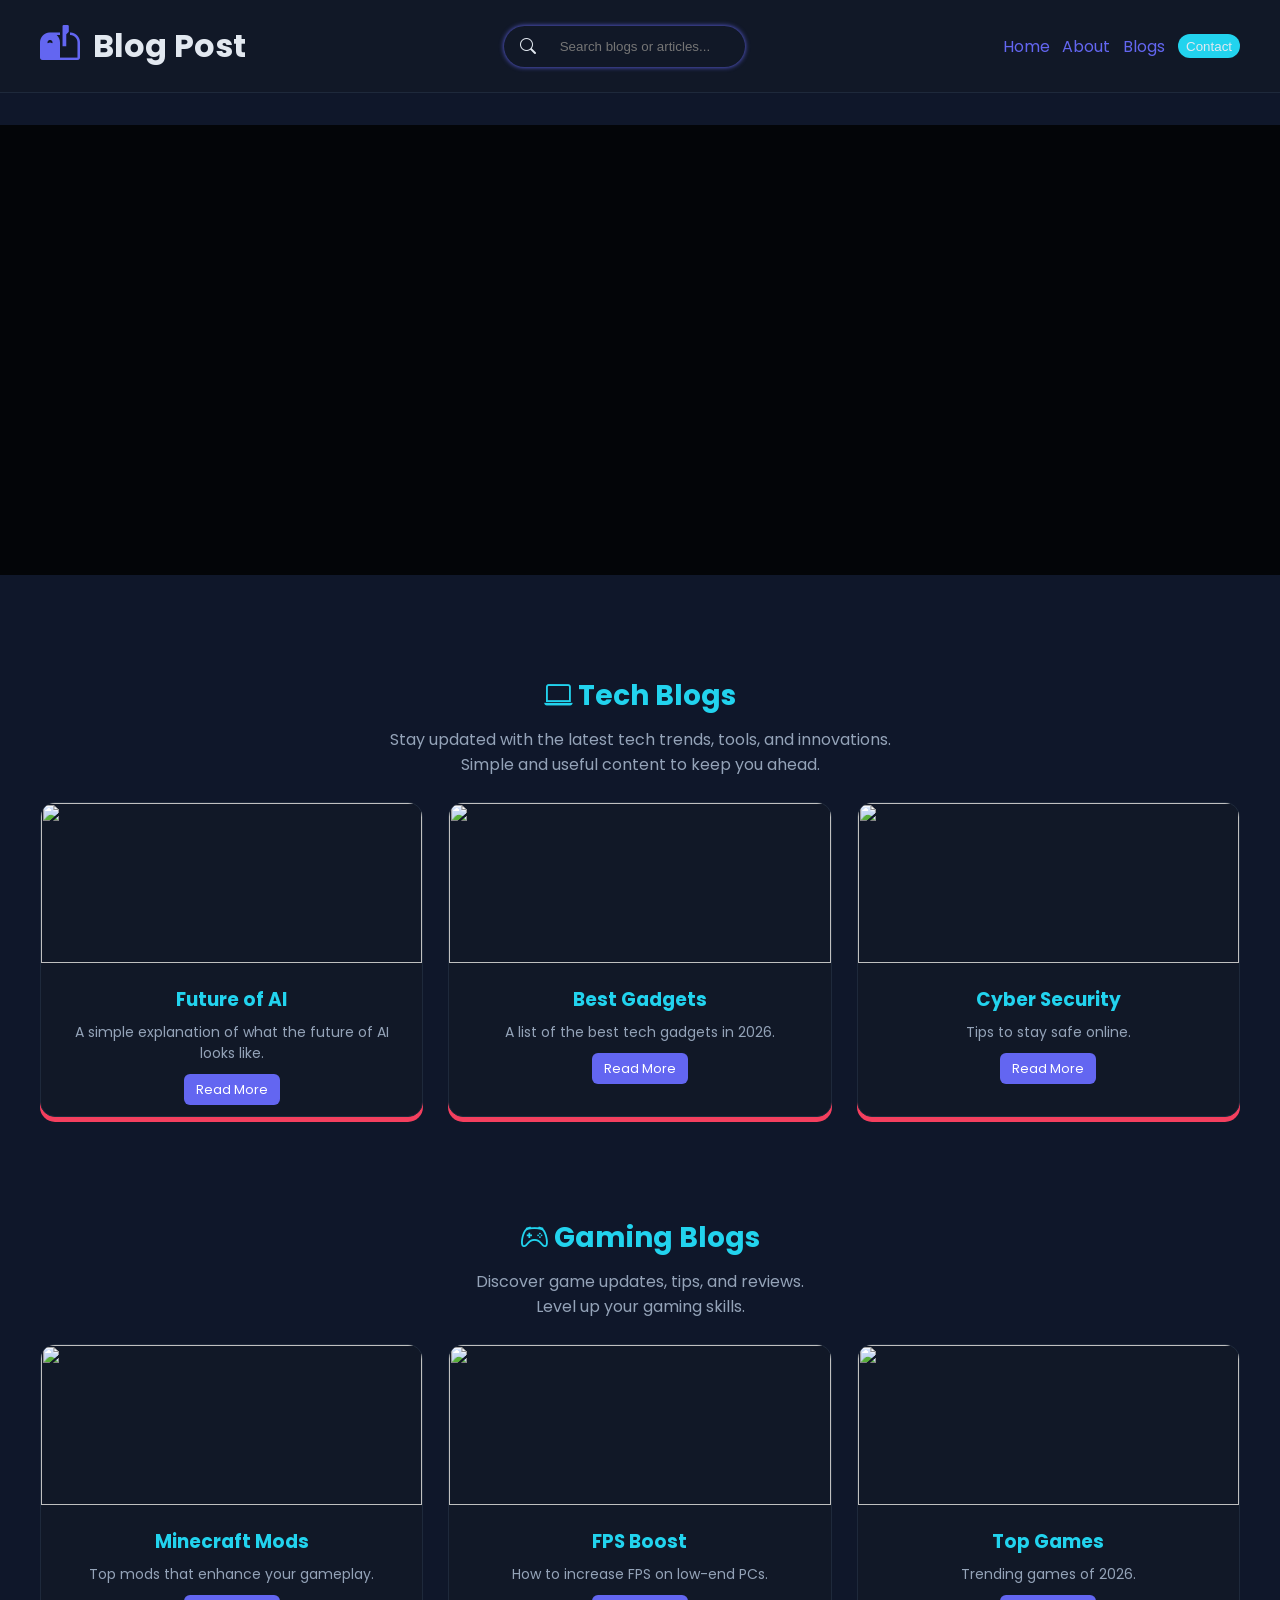
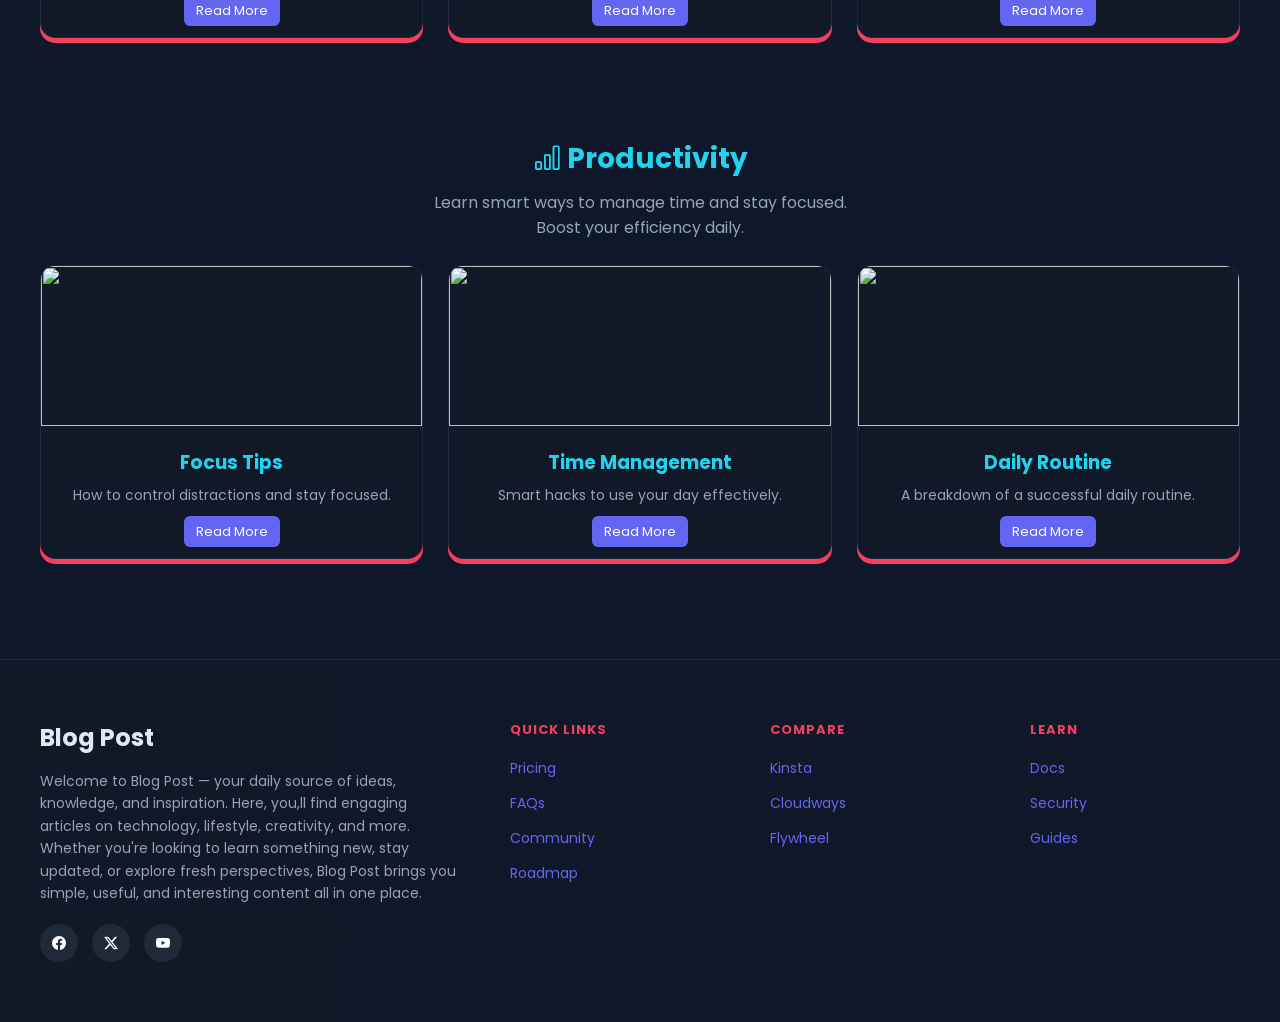
==== commit 97bc811a: "okay" ====
--- a/index.html
+++ b/index.html
@@ -226,7 +226,6 @@
         </div>
       </footer>
     </div>
-<<<<<<< HEAD
 
     <script>
       function Contact(id) {
@@ -234,7 +233,5 @@
 
       };
     </script>
-=======
->>>>>>> f19dafa (okay)
   </body>
 </html>
--- a/style.css
+++ b/style.css
@@ -344,34 +344,21 @@
   margin-bottom: 12px;
 }
 
-.menu button {
-  background-color: var(--secondary-color);
+.button {
+  padding: 6px 12px;
+  background: var(--primary-color);
+  color: white;
+  border-radius: 6px;
+  text-decoration: none;
+  font-size: 13px;
+  border: none;
+  transition: 0.6s ease;
+  cursor: pointer;
+}
+
+.button:hover {
+  background: var(--accent-color);
   color: var(--text-color);
-  border: none;
-  padding: 0.3rem 0.5rem;
-  border-radius: 0.8rem;
-  cursor: pointer;
-  position: relative;
-  z-index: 0;
-  overflow: hidden;
-}
-
-.menu button::after {
-  content: "";
-  position: absolute;
-  bottom: -50px;
-  left: 7px;
-  height: 3rem;
-  width: 3rem;
-  border-radius: 50%;
-  background-color: var(--primary-color);
-  transition: 0.6s ease;
-  z-index: -1;
-}
-
-.menu button:hover::after {
-  bottom: 0;
-  scale: 1.5;
 }
 
 .footer {
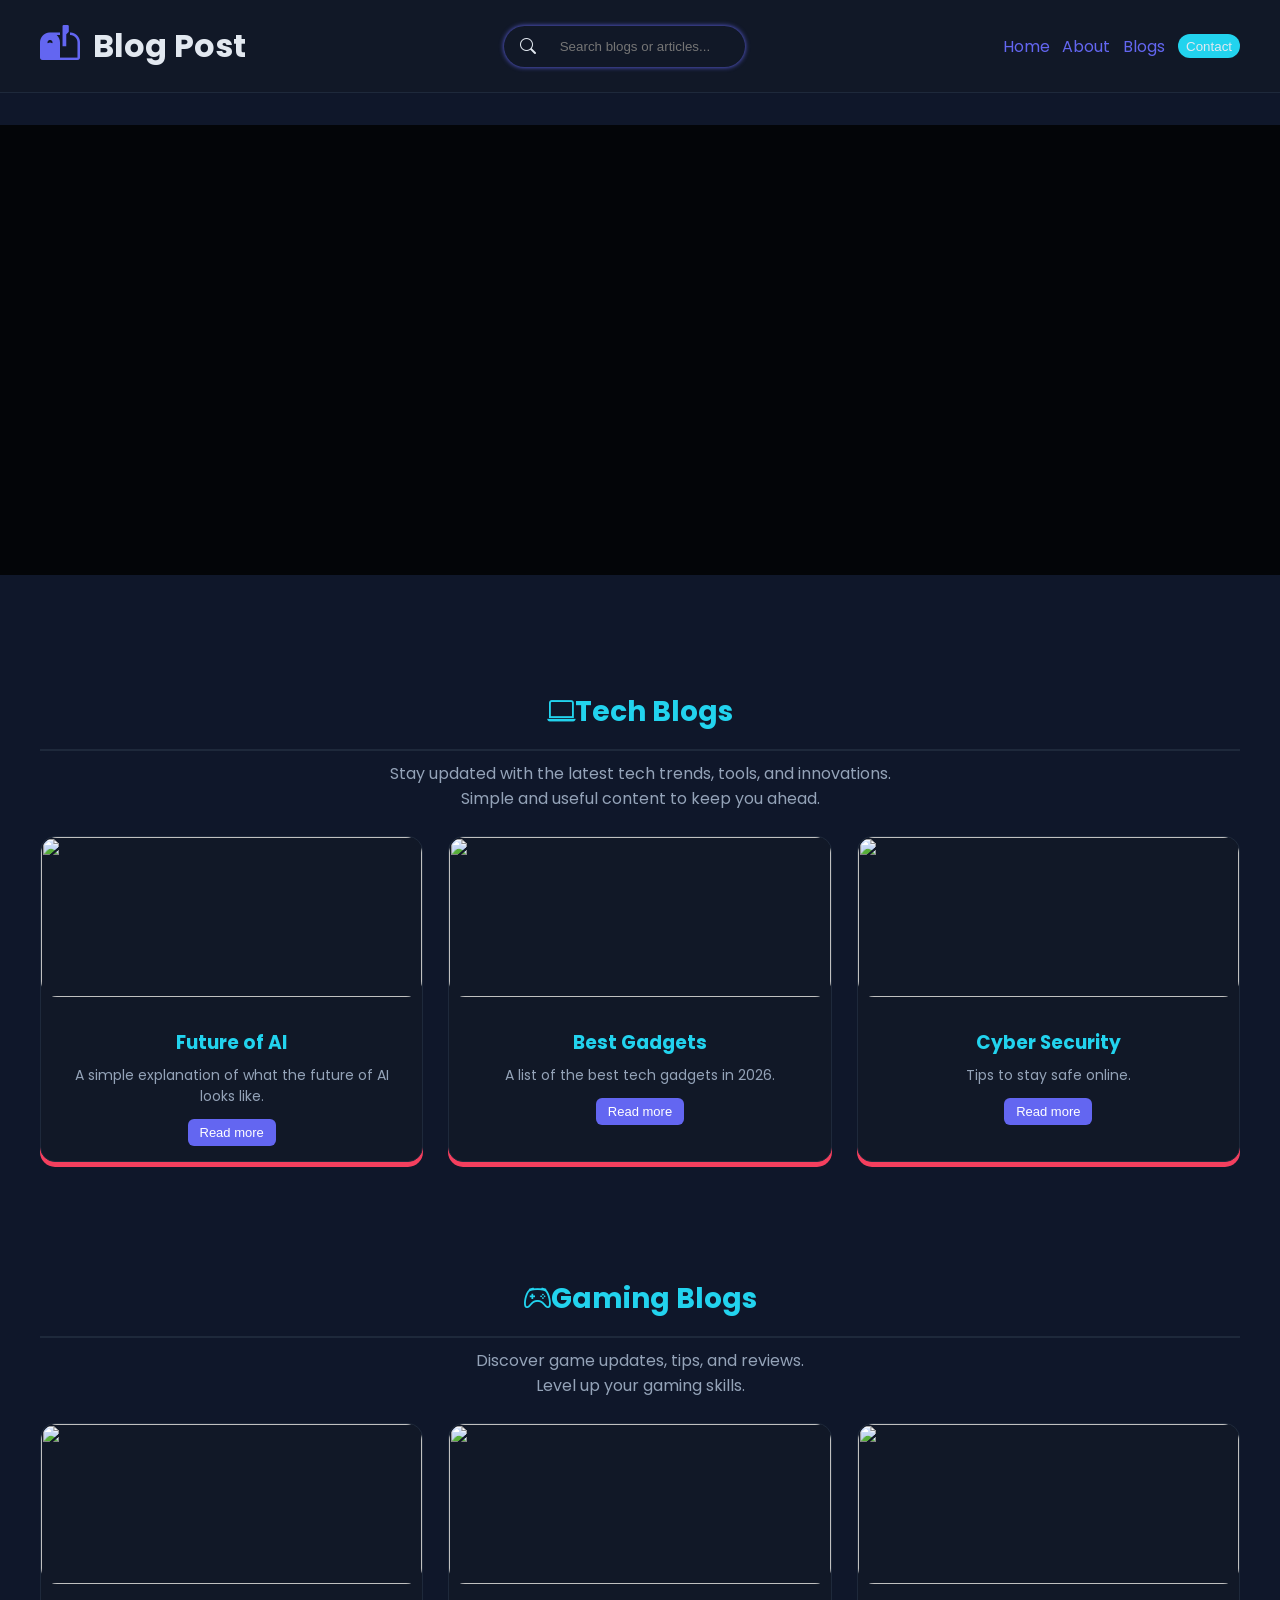
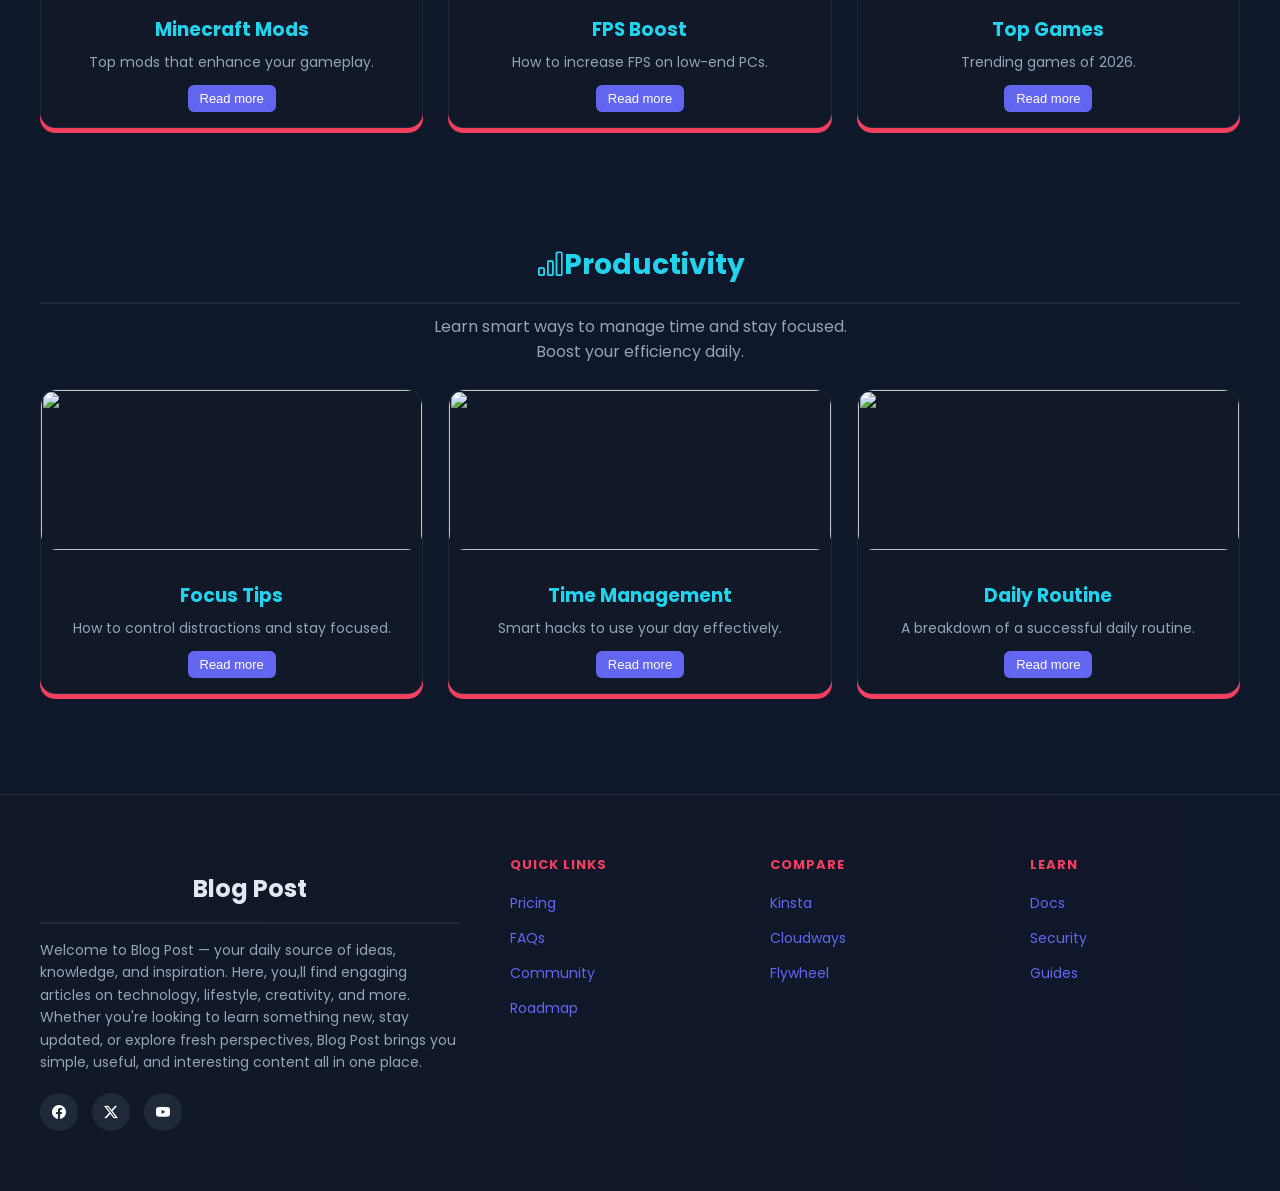
==== commit 31795fbe: "almost done" ====
--- a/index.html
+++ b/index.html
@@ -42,145 +42,50 @@
 
       <main>
         <section>
-          <div class="sec1hero"></div>
+            <div class="sec1hero"></div>
         </section>
         <section class="section">
-          <div class="fix-container">
-            <h2><i class="bi bi-laptop"></i> Tech Blogs</h2>
-            <p>
-              Stay updated with the latest tech trends, tools, and
-              innovations.<br />Simple and useful content to keep you ahead.
-            </p>
+            <div class="fix-container">
+                <h2><i class="bi bi-laptop"></i>Tech Blogs</h2>
+                <p>
+                    Stay updated with the latest tech trends, tools, and
+                    innovations.<br />Simple and useful content to keep you ahead.
+                </p>
 
-            <div class="cards">
-              <div class="card">
-                <img
-                  src="https://encrypted-tbn0.gstatic.com/images?q=tbn:ANd9GcSE6tTkVDiZ5vSPyWxpnlzuYsgBKJhkMtqtZg&s"
-                />
-                <div class="card-content">
-                  <h3>Future of AI</h3>
-                  <p>
-                    A simple explanation of what the future of AI looks like.
-                  </p>
-                  <a href="#" class="button">Read More</a>
+                <div class="cards" id="homecards-cont-tech">
+
                 </div>
-              </div>
-
-              <div class="card">
-                <img
-                  src="https://fastly.picsum.photos/id/48/5000/3333.jpg?hmac=y3_1VDNbhii0vM_FN6wxMlvK27vFefflbUSH06z98so"
-                />
-                <div class="card-content">
-                  <h3>Best Gadgets</h3>
-                  <p>A list of the best tech gadgets in 2026.</p>
-                  <a href="#" class="button">Read More</a>
-                </div>
-              </div>
-
-              <div class="card">
-                <img
-                  src="https://blog.lipsumhub.com/wp-content/uploads/2025/03/lorem-ipsum-generator-for-cybersecurity-firms-lipsumhub.jpg"
-                />
-                <div class="card-content">
-                  <h3>Cyber Security</h3>
-                  <p>Tips to stay safe online.</p>
-                  <a href="#" class="button">Read More</a>
-                </div>
-              </div>
             </div>
-          </div>
         </section>
 
         <section class="section">
-          <div class="fix-container">
-            <h2><i class="bi bi-controller"></i> Gaming Blogs</h2>
-            <p>
-              Discover game updates, tips, and reviews.<br />Level up your
-              gaming skills.
-            </p>
+            <div class="fix-container">
+                <h2><i class="bi bi-controller"></i>Gaming Blogs</h2>
+                <p>
+                    Discover game updates, tips, and reviews.<br />Level up your
+                    gaming skills.
+                </p>
 
-            <div class="cards">
-              <div class="card">
-                <img
-                  src="https://www.popsci.com/wp-content/uploads/2023/05/20/How-to-Install-Minecraft-Mods.jpg?quality=85"
-                />
-                <div class="card-content">
-                  <h3>Minecraft Mods</h3>
-                  <p>Top mods that enhance your gameplay.</p>
-                  <a href="#" class="button">Read More</a>
+                <div class="cards" id="homecards-cont-gaming">
+                    
                 </div>
-              </div>
-
-              <div class="card">
-                <img
-                  src="https://i.ytimg.com/vi/XooBa59R2IU/hq720.jpg?sqp=-oaymwEhCK4FEIIDSFryq4qpAxMIARUAAAAAGAElAADIQj0AgKJD&rs=AOn4CLDEwv_z6AFcuEyyPPh0tdh-IuvSPA"
-                />
-                <div class="card-content">
-                  <h3>FPS Boost</h3>
-                  <p>How to increase FPS on low-end PCs.</p>
-                  <a href="#" class="button">Read More</a>
-                </div>
-              </div>
-
-              <div class="card">
-                <img
-                  src="https://encrypted-tbn0.gstatic.com/images?q=tbn:ANd9GcSrGosdt5DDXPxzUTLJ0FScETz17SMatEdwYg&s"
-                />
-                <div class="card-content">
-                  <h3>Top Games</h3>
-                  <p>Trending games of 2026.</p>
-                  <a href="#" class="button">Read More</a>
-                </div>
-              </div>
             </div>
-          </div>
         </section>
 
         <section class="section" id="productivity">
-          <div class="fix-container">
-            <h2><i class="bi bi-bar-chart"></i> Productivity</h2>
-            <p>
-              Learn smart ways to manage time and stay focused.<br />Boost your
-              efficiency daily.
-            </p>
+            <div class="fix-container">
+                <h2><i class="bi bi-bar-chart"></i>Productivity</h2>
+                <p>
+                    Learn smart ways to manage time and stay focused.<br />Boost your
+                    efficiency daily.
+                </p>
 
-            <div class="cards">
-              <div class="card">
-                <img
-                  src="https://www.meritstore.in/wp-content/uploads/2017/12/The-importance-of-focus-for-Academiuc-Success.png"
-                />
-                <div class="card-content">
-                  <h3>Focus Tips</h3>
-                  <p>How to control distractions and stay focused.</p>
-                  <a href="#" class="button">Read More</a>
+                <div class="cards" id="homecards-cont-prod">
+                    
                 </div>
-              </div>
-
-              <div class="card">
-                <img
-                  src="https://cdn.pixabay.com/photo/2018/02/16/02/03/pocket-watch-3156771_640.jpg"
-                />
-                <div class="card-content">
-                  <h3>Time Management</h3>
-                  <p>Smart hacks to use your day effectively.</p>
-                  <a href="#" class="button">Read More</a>
-                </div>
-              </div>
-
-              <div class="card">
-                <img
-                  src="https://www.shutterstock.com/image-photo/daily-routine-concept-alarm-clock-600nw-2663236435.jpg"
-                />
-                <div class="card-content">
-                  <h3>Daily Routine</h3>
-                  <p>A breakdown of a successful daily routine.</p>
-                  <a href="#" class="button">Read More</a>
-                </div>
-              </div>
             </div>
-          </div>
         </section>
-      </main>
+    </main>
 
       <footer class="footer">
         <div class="footer-container">
@@ -227,11 +132,13 @@
       </footer>
     </div>
 
+    
     <script>
       function Contact(id) {
         window.location.href = `contact.html?id=${encodeURIComponent(id)}`
-
       };
     </script>
+
+    <script src="./index.js"></script>
   </body>
 </html>
--- a/style.css
+++ b/style.css
@@ -61,9 +61,11 @@
   0% {
     opacity: 1;
   }
+
   80% {
     opacity: 1;
   }
+
   100% {
     opacity: 0;
     display: none;
@@ -90,6 +92,7 @@
 .line:nth-child(1) {
   animation: spin 1s linear infinite;
 }
+
 .line:nth-child(2) {
   width: 90px;
   height: 90px;
@@ -97,6 +100,7 @@
   left: 15px;
   animation: spinReverse 1.3s linear infinite;
 }
+
 .line:nth-child(3) {
   width: 60px;
   height: 60px;
@@ -109,14 +113,17 @@
   from {
     transform: rotate(0deg);
   }
+
   to {
     transform: rotate(360deg);
   }
 }
+
 @keyframes spinReverse {
   from {
     transform: rotate(360deg);
   }
+
   to {
     transform: rotate(0deg);
   }
@@ -179,9 +186,11 @@
   display: flex;
   gap: 1.5rem;
 }
+
 .search-cont:hover {
   box-shadow: 0px 0px 10px var(--secondary-color);
 }
+
 .search-cont input {
   background-color: transparent;
   border: none;
@@ -197,7 +206,7 @@
   gap: 0.8rem;
 }
 
-.menu > a {
+.menu>a {
   color: var(--primary-color);
   position: relative;
 }
@@ -206,7 +215,7 @@
   color: var(--secondary-color);
 }
 
-.menu > a::after {
+.menu>a::after {
   content: "";
   position: absolute;
   height: 1px;
@@ -479,25 +488,25 @@
 }
 
 .submit-btn {
-    width: 100%;
-    padding: 16px 35px;
-    font-size: 1rem;
-    font-weight: 700;
-    color: var(--bg-color);
-    background: var(--secondary-color);
-    border: none;
-    border-radius: 12px;
-    cursor: pointer;
-    transition: all 0.4s ease;
-    text-transform: uppercase;
-    letter-spacing: 1px;
+  width: 100%;
+  padding: 16px 35px;
+  font-size: 1rem;
+  font-weight: 700;
+  color: var(--bg-color);
+  background: var(--secondary-color);
+  border: none;
+  border-radius: 12px;
+  cursor: pointer;
+  transition: all 0.4s ease;
+  text-transform: uppercase;
+  letter-spacing: 1px;
 }
 
 .submit-btn:hover {
-    background: var(--accent-color);
-    gap: 12px;
-    box-shadow: 0 10px 25px rgba(56, 189, 248, 0.3);
-    transform: translateY(-3px);
+  background: var(--accent-color);
+  gap: 12px;
+  box-shadow: 0 10px 25px rgba(56, 189, 248, 0.3);
+  transform: translateY(-3px);
 }
 
 
@@ -505,7 +514,7 @@
   ============About=========
   ============================ */
 
- .about {
+.about {
   max-width: 1100px;
   margin: 40px auto;
   padding: 0 20px;
@@ -529,7 +538,8 @@
   margin: 50px 0;
 }
 
-.text, .img {
+.text,
+.img {
   width: 50%;
 }
 
@@ -551,4 +561,54 @@
 .closing {
   text-align: center;
   margin-top: 50px;
+}
+
+/*============================
+      ============Blogs=========
+      ============================ */
+
+.sec2hero {
+  background-image: url(https://img.freepik.com/premium-photo/blog-word-cloud_698953-3041.jpg?w=1480);
+  width: 100%;
+  height: 50vh;
+  background-size: cover;
+  background-position: center;
+  position: relative;
+}
+
+.sec2hero::after {
+  content: "";
+  background-color: black;
+  opacity: 0.8;
+  height: 100%;
+  width: 100%;
+  position: absolute;
+  left: 0;
+}
+
+/*============================
+      ============blog=========
+      ============================ */
+
+h2 {
+  text-align: center;
+  padding: 1rem;
+  margin-bottom: 1rem;
+  border-bottom: 2px solid var(--border-color);
+}
+
+#container {
+  display: flex;
+  justify-content: space-between;
+  align-items: center;
+  flex-direction: column;
+  width: 50vw;
+  margin: auto;
+  background-color: var(--card-bg);
+}
+
+img {
+  border-radius: 1rem;
+  height: 30vh;
+  margin-bottom: 1rem;
 }
